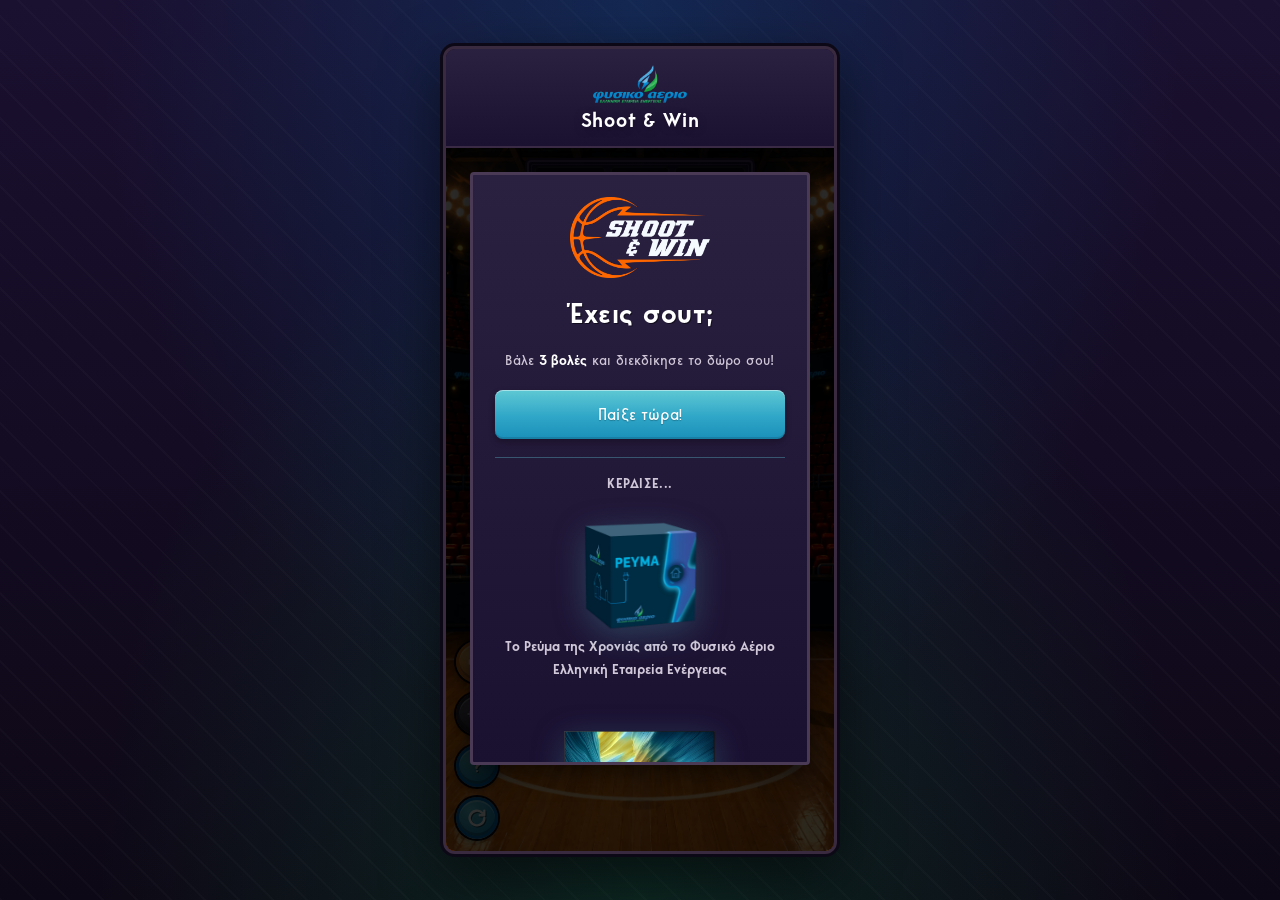
==== index.html @ 0681ed85 "Update footer legal links and contest terms modal" ====
<!DOCTYPE html>
<html lang="el">
  <head>
    <meta charset="UTF-8" />
    <meta name="viewport" content="width=device-width, initial-scale=1.0" />
    <title>Shoot &amp; Win</title>
    <meta name="description" content="Shoot &amp; Win — παίξε μπάσκετ και διεκδίκησε δώρα από το Φυσικό Αέριο." />
    <meta property="og:type" content="website" />
    <meta property="og:title" content="Shoot &amp; Win" />
    <meta property="og:description" content="Παίξε μπάσκετ και διεκδίκησε δώρα από το Φυσικό Αέριο." />
    <meta property="og:image" content="https://example.com/assets/brand/og-image.jpg" />
    <meta property="og:image:width" content="1200" />
    <meta property="og:image:height" content="630" />
    <meta property="og:image:alt" content="Shoot &amp; Win — Φυσικό Αέριο" />
    <meta property="og:url" content="https://example.com/" />
    <meta name="twitter:card" content="summary_large_image" />
    <meta name="twitter:title" content="Shoot &amp; Win" />
    <meta name="twitter:description" content="Παίξε μπάσκετ και διεκδίκησε δώρα από το Φυσικό Αέριο." />
    <meta name="twitter:image" content="https://example.com/assets/brand/og-image.jpg" />
    <link rel="icon" type="image/png" sizes="32x32" href="./assets/brand/favicon-32.png" />
    <link rel="icon" type="image/png" sizes="64x64" href="./assets/brand/favicon.png" />
    <link rel="apple-touch-icon" sizes="180x180" href="./assets/brand/apple-touch-icon.png" />
    <link rel="preconnect" href="https://fonts.googleapis.com" />
    <link rel="preconnect" href="https://fonts.gstatic.com" crossorigin />
    <link
      href="https://fonts.googleapis.com/css2?family=Press+Start+2P&family=Chakra+Petch:wght@400;500;600;700&display=swap"
      rel="stylesheet"
    />
    <link rel="preload" href="./assets/game/background/bg.webp" as="image" fetchpriority="high" />
    <link rel="preload" href="./assets/game/ball/new_ball.webp" as="image" fetchpriority="high" />
    <link rel="preload" href="./assets/game/hoop/front-hoop.png" as="image" fetchpriority="high" />
    <link rel="preload" href="./assets/game/net/net-state-01-idle.webp" as="image" fetchpriority="high" />
    <link rel="stylesheet" href="./css/style.css" />
  </head>
  <body>
    <div class="app-shell">
      <main class="game-layout">
        <section class="phone-stage">
          <header class="topbar">
            <div class="brand-lockup">
              <img class="brand-logo" src="./assets/brand/logo.webp" alt="ΦΥΣΙΚΟ ΑΕΡΙΟ" />
              <h1>Shoot &amp; Win</h1>
            </div>
          </header>
          <section class="canvas-panel">
            <button class="restart-fab" type="button" id="restartButton" aria-label="Επανεκκίνηση">
              <svg viewBox="0 0 24 24" width="22" height="22" aria-hidden="true">
                <path fill="none" stroke="currentColor" stroke-width="2.6" stroke-linecap="round" stroke-linejoin="round"
                  d="M20 12a8 8 0 1 1-2.34-5.66M20 4v5h-5" />
              </svg>
            </button>
            <button class="help-fab" type="button" id="helpButton" aria-label="Βοήθεια">
              <svg viewBox="0 0 24 24" width="22" height="22" aria-hidden="true">
                <path fill="none" stroke="currentColor" stroke-width="2.6" stroke-linecap="round" stroke-linejoin="round"
                  d="M9.5 9a2.5 2.5 0 1 1 3.5 2.3c-1 .5-1.5 1.2-1.5 2.2V14" />
                <circle cx="12" cy="17.5" r="1.2" fill="currentColor" stroke="none" />
              </svg>
            </button>
            <button class="assist-fab" type="button" id="assistToggleButton" aria-label="Βοήθεια στόχευσης" aria-pressed="false">
              <svg viewBox="0 0 24 24" width="22" height="22" aria-hidden="true">
                <circle cx="12" cy="12" r="7.5" fill="none" stroke="currentColor" stroke-width="2.2" />
                <circle cx="12" cy="12" r="2.2" fill="currentColor" />
                <path fill="none" stroke="currentColor" stroke-width="2.2" stroke-linecap="round"
                  d="M12 2.5 V5 M12 19 V21.5 M2.5 12 H5 M19 12 H21.5" />
              </svg>
            </button>
            <button class="mute-fab" type="button" id="muteButton" aria-label="Σίγαση ήχου" aria-pressed="false">
              <svg viewBox="0 0 24 24" width="22" height="22" aria-hidden="true">
                <path
                  fill="none"
                  stroke="currentColor"
                  stroke-width="2.2"
                  stroke-linecap="round"
                  stroke-linejoin="round"
                  d="M4 10h4l5-4v12l-5-4H4z"
                />
                <path
                  class="sound-wave"
                  fill="none"
                  stroke="currentColor"
                  stroke-width="2.2"
                  stroke-linecap="round"
                  d="M16 9.5c1.5 1.4 1.5 3.6 0 5"
                />
                <path
                  class="sound-wave sound-wave-outer"
                  fill="none"
                  stroke="currentColor"
                  stroke-width="2.2"
                  stroke-linecap="round"
                  d="M18.7 7c2.7 2.8 2.7 7.2 0 10"
                />
                <path
                  class="mute-slash"
                  fill="none"
                  stroke="currentColor"
                  stroke-width="2.6"
                  stroke-linecap="round"
                  d="M5.5 5.5 18.5 18.5"
                />
              </svg>
            </button>
            <div id="assistTooltip" class="assist-tooltip hidden" role="status" aria-live="polite">
              <div class="tooltip-arrow"></div>
              <button
                class="assist-tooltip-close"
                type="button"
                id="assistTooltipCloseButton"
                aria-label="Κλείσιμο ειδοποίησης βοήθειας"
              >
                ×
              </button>
              <span class="assist-tooltip-copy">Ενεργοποίησε τη βοήθεια αν δυσκολεύεσαι!</span>
            </div>
            <div class="scoreboard" aria-label="πίνακας σκορ">
              <article class="scoreboard-side scoreboard-home">
                <span class="scoreboard-label">ΚΑΛΑΘΙΑ</span>
                <strong class="scoreboard-value" id="madeValue">0/3</strong>
              </article>
              <article class="scoreboard-center">
                <strong class="scoreboard-timer" id="timerValue">5:00</strong>
                <span class="scoreboard-label">PERIOD</span>
                <strong class="scoreboard-period" id="playCountValue">0</strong>
              </article>
              <article class="scoreboard-side scoreboard-away">
                <span class="scoreboard-label">ΒΟΛΕΣ</span>
                <strong class="scoreboard-value" id="triesLeft">0/5</strong>
              </article>
            </div>
            <div class="assist-banner hidden" id="assistBanner" aria-live="polite">
              Βοήθεια στόχευσης
            </div>
            <div class="status-toast" id="statusToast" aria-live="polite"></div>
            <canvas
              id="gameCanvas"
              width="420"
              height="760"
              aria-label="Περιοχή παιχνιδιού μπάσκετ"
            ></canvas>

            <div class="overlay visible" id="startOverlay">
              <div class="overlay-card intro-card">
                <img
                  class="intro-hero-logo"
                  src="./assets/ui/modals/logo-shoot-win.webp"
                  alt="SHOOT & WIN"
                  decoding="async"
                />
                <h2 class="intro-title">Έχεις σουτ;</h2>
                <p class="intro-sub">
                  Βάλε <strong>3 βολές</strong> και διεκδίκησε το δώρο σου!
                </p>
                <button class="primary-button" type="button" id="startButton">
                  Παίξε τώρα!
                </button>
                <div class="prize-section">
                  <p class="prize-heading">ΚΕΡΔΙΣΕ...</p>
                  <ul class="prize-list">
                    <li class="prize-item">
                      <p class="prize-name">Tο Ρεύμα της Χρονιάς από το Φυσικό Αέριο Ελληνική Εταιρεία Ενέργειας</p>
                      <img class="prize-image" src="./assets/ui/modals/prize-revma.webp" alt="Ρεύμα της Χρονιάς" decoding="async" />
                    </li>
                    <li class="prize-item">
                      <p class="prize-name">1 Samsung OLED TV</p>
                      <img class="prize-image" src="./assets/ui/modals/prize-samsung-tv.webp" alt="Samsung OLED TV" decoding="async" />
                    </li>
                    <li class="prize-item">
                      <p class="prize-name">1 Samsung Projector</p>
                      <img class="prize-image" src="./assets/ui/modals/prize-samsung-projector.webp" alt="Samsung Projector" decoding="async" />
                    </li>
                  </ul>
                </div>
                <div class="aux-footer">
                  <img class="aux-footer-logo" src="./assets/brand/logo.webp" alt="ΦΥΣΙΚΟ ΑΕΡΙΟ" />
                  <nav class="aux-footer-nav" aria-label="Νομικές πληροφορίες">
                    <a class="aux-link" href="https://identity.fysikoaerioellados.gr/privacy" target="_blank" rel="noopener noreferrer">Δήλωση απορρήτου</a>
                    <a class="aux-link" href="https://identity.fysikoaerioellados.gr/personal-data" target="_blank" rel="noopener noreferrer">Προσωπικά Δεδομένα</a>
                    <button class="aux-link" type="button" data-aux-page="contest">Όροι Διαγωνισμού</button>
                  </nav>
                  <p class="aux-footer-note">
                    Η ενέργεια πραγματοποιείται από το <strong>Φυσικό Αέριο Ελληνική Εταιρεία Ενέργειας</strong>.
                    Ισχύουν όροι και προϋποθέσεις.
                  </p>
                </div>
              </div>
            </div>

            <div class="overlay" id="helpOverlay" aria-live="polite">
              <div class="overlay-card">
                <p class="eyebrow">Οδηγίες</p>
                <h2>Στόχευσε σωστά</h2>
                <img
                  class="modal-graphic"
                  src="./assets/ui/modals/help_img.webp"
                  alt="Σύρε την μπάλα προς το καλάθι και πέτυχε τρία εύστοχα σουτ."
                  decoding="async"
                />
                <p>
                  Βρες ρυθμό, πέτυχε <strong class="copy-accent">3 εύστοχα σουτ</strong><br />
                  και άνοιξε τον δρόμο<br />
                  για την κλήρωση με <strong>ξεχωριστά δώρα.</strong>
                </p>
                <button class="primary-button" type="button" id="helpCloseButton">Παίξε τώρα!</button>
              </div>
            </div>

            <div class="overlay" id="assistInfoOverlay" aria-live="polite">
              <div class="overlay-card compact">
                <p class="eyebrow">Βοήθεια στόχευσης</p>
                <h2>Τι κάνει;</h2>
                <img
                  class="modal-graphic"
                  src="./assets/ui/modals/assist_img.webp"
                  alt="Η βοήθεια στόχευσης κατευθύνει την μπάλα ελαφρώς προς το καλάθι."
                  decoding="async"
                />
                <p>
                  Όταν είναι <strong class="copy-accent">ενεργή</strong>,<br />
                  η μπάλα κατευθύνεται ελαφρώς προς το καλάθι<br />
                  για πιο ομαλά σουτ.
                </p>
                <p>
                  Πάτα ξανά το κουμπί<br />
                  για να την <strong>ενεργοποιήσεις ή να την απενεργοποιήσεις</strong>.
                </p>
                <button class="primary-button" type="button" id="assistInfoCloseButton">Εντάξει</button>
              </div>
            </div>

            <div class="overlay" id="restartConfirmOverlay" aria-live="polite">
              <div class="overlay-card compact">
                <p class="eyebrow">Επανεκκίνηση</p>
                <h2>Σίγουρα;</h2>
                <p>
                  Θα χάσεις <strong class="copy-accent">την πρόοδό σου</strong><br />
                  και θα ξεκινήσεις νέα παρτίδα από την αρχή.
                </p>
                <div class="button-row">
                  <button class="primary-button" type="button" id="restartCancelButton">Συνέχεια</button>
                  <button class="primary-button" type="button" id="restartConfirmButton">Νέα παρτίδα</button>
                </div>
              </div>
            </div>

            <div class="overlay" id="messageOverlay" aria-live="polite">
              <div class="overlay-card compact">
                <p class="eyebrow" id="messageEyebrow">Δοκίμασε ξανά</p>
                <h2 id="messageTitle">Ωραία τροχιά. Άλλη μία.</h2>
                <p id="messageBody">
                  Προσάρμοσε τη γωνία του σουίπ και στόχευσε λίγο πάνω από τη στεφάνη.
                </p>
                <button class="primary-button" type="button" id="messageButton">
                  Πάμε
                </button>
                <button class="secondary-button hidden" type="button" id="replayButton">
                  Παίξε ξανά
                </button>
              </div>
            </div>

            <form
              class="lead-card hidden"
              id="leadForm"
              data-submit-payload-type="json"
              data-pending-message="Γίνεται καταχώρηση της συμμετοχής σου..."
            >
              <div class="lead-copy">
                <h2>Είσαι μέσα!</h2>
                <p>Συμπλήρωσε τα στοιχεία σου και μπες στην κλήρωση</p>
              </div>

              <div class="form-fields">
                <div class="form-field">
                  <label for="fieldName">Όνομα & επώνυμο <span class="req">*</span></label>
                  <input type="text" name="name" id="fieldName" required />
                </div>

                <div class="form-field">
                  <label for="fieldEmail">E-mail <span class="req">*</span></label>
                  <input type="email" name="email" id="fieldEmail" required />
                </div>

                <div class="form-field">
                  <label for="fieldPhone">Τηλέφωνο <span class="req">*</span></label>
                  <input type="tel" name="phone" id="fieldPhone" required />
                </div>

                <div class="form-consent">
                  <input type="checkbox" name="consent" id="fieldConsent" required />
                  <label for="fieldConsent">
                    Συμφωνώ με τους
                    <button class="aux-link inline-link" type="button" data-aux-page="contest">Όρους Συμμετοχής</button>
                    και έχω διαβάσει την
                    <a class="aux-link inline-link" href="https://identity.fysikoaerioellados.gr/privacy" target="_blank" rel="noopener noreferrer">Πολιτική Απορρήτου</a>.
                    Συναινώ να επικοινωνήσουν μαζί μου οι διοργανωτές αποκλειστικά για τον παρόντα διαγωνισμό.
                  </label>
                </div>

                <button class="primary-button" type="submit">Κλείδωσε την συμμετοχή μου</button>
              </div>
              <p
                class="form-note"
                id="formFeedback"
                aria-live="polite"
                data-default-message="Η συμμετοχή σου καταχωρείται μόνο μετά την υποβολή της φόρμας."
                data-status="idle"
              >
                Η συμμετοχή σου καταχωρείται μόνο μετά την υποβολή της φόρμας.
              </p>
              <p class="form-legal">
                Τα πεδία με * είναι υποχρεωτικά. Η κλήρωση θα πραγματοποιηθεί έως 25/05/2026.
                Δεν απαιτείται αγορά προϊόντος ή υπηρεσίας από το ΦΥΣΙΚΟ ΑΕΡΙΟ ΕΛΛΗΝΙΚΗ ΕΤΑΙΡΕΙΑ ΕΝΕΡΓΕΙΑΣ.
                Ισχύουν όροι και προϋποθέσεις.
              </p>
              <div class="aux-footer">
                <img class="aux-footer-logo" src="./assets/brand/logo.webp" alt="ΦΥΣΙΚΟ ΑΕΡΙΟ" />
                <nav class="aux-footer-nav" aria-label="Νομικές πληροφορίες">
                  <a class="aux-link" href="https://identity.fysikoaerioellados.gr/privacy" target="_blank" rel="noopener noreferrer">Δήλωση απορρήτου</a>
                  <a class="aux-link" href="https://identity.fysikoaerioellados.gr/personal-data" target="_blank" rel="noopener noreferrer">Προσωπικά Δεδομένα</a>
                  <button class="aux-link" type="button" data-aux-page="contest">Όροι Διαγωνισμού</button>
                </nav>
                <p class="aux-footer-note">
                  Η ενέργεια πραγματοποιείται από το ΦΥΣΙΚΟ&nbsp;ΑΕΡΙΟ ΕΛΛΗΝΙΚΗ ΕΤΑΙΡΕΙΑ ΕΝΕΡΓΕΙΑΣ.
                  Ισχύουν όροι και προϋποθέσεις.
                </p>
              </div>
            </form>

            <div class="overlay" id="auxOverlay" aria-live="polite">
              <div class="overlay-card aux-overlay-card">
                <p class="eyebrow">Πληροφορίες</p>
                <h2 id="auxOverlayTitle">Όροι χρήσης</h2>
                <div class="aux-content" id="auxOverlayContent"></div>
                <button class="primary-button" type="button" id="auxCloseButton">Επιστροφή</button>
              </div>
            </div>
          </section>

          <div class="tips-card">
            <p class="eyebrow">Πώς παίζεται</p>
            <ul>
              <li>Πάτα και σύρε τη μπάλα για να ρυθμίσεις δύναμη και κατεύθυνση.</li>
              <li>Η γραμμή προεπισκόπησης σε βοηθά να καταλάβεις πού θα κινηθεί το σουτ.</li>
              <li>Έχεις 5 συνολικές προσπάθειες, οπότε κάθε σουτ μετράει.</li>
              <li>Με 3 εύστοχα καλάθια ξεκλειδώνεις τη φόρμα συμμετοχής για το δώρο.</li>
            </ul>
          </div>
        </section>
      </main>
    </div>

    <div id="debugPanel" hidden>
      <div class="debug-head">
        <strong>Debug</strong>
        <div class="debug-actions">
          <button type="button" id="debugClear">Clear</button>
          <button type="button" id="debugCopy">Copy Log</button>
          <button type="button" id="debugDownload">Download</button>
          <button type="button" id="debugToggle">Hide</button>
        </div>
      </div>
      <div class="debug-modals">
        <button type="button" data-dbg-modal="start">Start</button>
        <button type="button" data-dbg-modal="help">Help</button>
        <button type="button" data-dbg-modal="restart">Restart</button>
        <button type="button" data-dbg-modal="win">Win</button>
        <button type="button" data-dbg-modal="loss">Loss</button>
        <button type="button" data-dbg-modal="form">Form</button>
        <button type="button" data-dbg-modal="terms">Terms</button>
        <button type="button" data-dbg-modal="contest">Contest</button>
        <button type="button" data-dbg-modal="privacy">Privacy</button>
        <button type="button" id="dbgHideAll" style="background:#3a1a1a;border-color:#6a2a2a;color:#ff9d9d;">Hide all</button>
      </div>
      <pre id="debugState"></pre>
      <div id="debugLog"></div>
      <label class="debug-label" for="debugFileLog">Session log</label>
      <textarea id="debugFileLog" readonly spellcheck="false"></textarea>
    </div>
    <script>
      window.HoopRushLeadFormConfig = window.HoopRushLeadFormConfig || {
        // Maintainer setup:
        // 1. Point `endpoint` to Formspree or your own serverless/API endpoint.
        // 2. Keep `payloadType` as "json" unless the endpoint expects multipart/form-data.
        // 3. Do not place SMTP credentials in frontend code.
        endpoint: "",
        method: "POST",
        payloadType: "json",
        extraFields: {
          game: "Shoot & Win",
          brand: "ΦΥΣΙΚΟ ΑΕΡΙΟ ΕΛΛΗΝΙΚΗ ΕΤΑΙΡΕΙΑ ΕΝΕΡΓΕΙΑΣ",
        },
      };
    </script>
    <script defer src="./js/modules/utils.js"></script>
    <script defer src="./js/modules/assets.js"></script>
    <script defer src="./js/modules/audio.js"></script>
    <script defer src="./js/modules/particles.js"></script>
    <script defer src="./js/modules/bird.js"></script>
    <script defer src="./js/modules/crowd.js"></script>
    <script defer src="./js/modules/lead-form.js"></script>
    <script defer src="./js/modules/contest-terms.js"></script>
    <script defer src="./js/modules/ui.js"></script>
    <script defer src="./js/modules/session.js"></script>
    <script defer src="./js/modules/debug.js"></script>
    <script defer src="./js/modules/debug-rim.js"></script>
    <script defer src="./js/modules/round-flow.js"></script>
    <script defer src="./js/modules/score-flow.js"></script>
    <script defer src="./js/modules/controls.js"></script>
    <script defer src="./js/modules/net.js"></script>
    <script defer src="./js/modules/render.js"></script>
    <script defer src="./js/game.js"></script>
  </body>
</html>
---- css/style.css ----
@font-face {
  font-family: 'Bergen Sans';
  src: url('../fonts/BergenSans-Regular.otf') format('opentype');
  font-weight: 400;
  font-style: normal;
  font-display: swap;
}

@font-face {
  font-family: 'Bergen Sans';
  src: url('../fonts/BergenSans-SemiBold.otf') format('opentype');
  font-weight: 600;
  font-style: normal;
  font-display: swap;
}

:root {
  --bg-dark: #1a1020;
  --bg-deep: #0d0815;
  --brand-blue: #0072bb;
  --brand-green: #0ca250;
  --wood-light: #A0784C;
  --wood-mid: #8B6538;
  --wood-dark: #6B4C28;
  --text-main: #f8fafc;
  --text-pixel: #ffffff;
  --type-xs: 12px;
  --type-sm: 14px;
  --type-md: 16px;
  --type-lg: 18px;
  --type-xl: 28px;
}

* {
  box-sizing: border-box;
  -webkit-user-select: none;
  -moz-user-select: none;
  -ms-user-select: none;
  user-select: none;
  -webkit-user-drag: none;
}

input, textarea {
  -webkit-user-select: text;
  -moz-user-select: text;
  -ms-user-select: text;
  user-select: text;
}

html, body {
  min-height: 100%;
  overflow: hidden;
}

body {
  margin: 0;
  font-family: 'Bergen Sans', 'Chakra Petch', sans-serif;
  color: var(--text-main);
  background: var(--bg-deep);
  display: flex;
  align-items: center;
  justify-content: center;
}

.app-shell {
  width: 100%;
  min-height: 100vh;
  min-height: 100dvh;
  display: flex;
  flex-direction: column;
  background:
    radial-gradient(ellipse at top, rgba(0, 114, 187, 0.25), transparent 60%),
    radial-gradient(ellipse at bottom, rgba(12, 162, 80, 0.2), transparent 60%),
    repeating-linear-gradient(
      45deg,
      rgba(255, 255, 255, 0.02) 0 2px,
      transparent 2px 24px
    ),
    linear-gradient(180deg, #1a1030 0%, var(--bg-deep) 100%);
}

.game-layout {
  flex: 1;
  display: flex;
  justify-content: center;
  align-items: center;
  padding: clamp(12px, 2.8vw, 20px);
}

.phone-stage {
  --stage-chrome: 96px;
  width: min(100%, 430px, calc((min(90vh, 90dvh) - var(--stage-chrome)) * 420 / 760));
  max-height: min(90vh, 90dvh);
  position: relative;
  background: #1a1020;
  border: 3px solid #3a2a40;
  border-radius: 12px;
  box-shadow: 0 0 0 3px #0d0815, 0 20px 60px rgba(0,0,0,0.6);
  display: flex;
  flex-direction: column;
  overflow: hidden;
}

@media (max-width: 480px) {
  .phone-stage {
    width: 100%;
    max-height: 100dvh;
    border: none;
    border-radius: 12px;
    box-shadow: none;
  }
  .game-layout {
    padding: 0;
  }
  .app-shell {
    background: var(--bg-deep);
  }
}

/* Header — dark bar like screenshot */
.topbar {
  background: linear-gradient(180deg, #2a2040, #1a1030);
  border-bottom: 2px solid #3a2a45;
  padding: clamp(10px, 2.2vw, 12px) clamp(14px, 3vw, 18px) clamp(12px, 2.6vw, 14px);
  display: grid;
  grid-template-columns: 1fr auto 1fr;
  align-items: center;
  min-height: clamp(72px, 11vw, 84px);
  flex-shrink: 0;
}

.brand-lockup {
  grid-column: 2;
  justify-self: center;
  display: flex;
  flex-direction: column;
  align-items: center;
  gap: clamp(6px, 1.6vw, 8px);
  margin: 4px 0 2px;
  max-width: min(100%, 220px);
}

.brand-logo {
  display: block;
  height: clamp(28px, 6vw, 38px);
  width: auto;
  max-width: min(100%, 190px);
  transform: none;
}

.brand-lockup h1 {
  font-family: 'Bergen Sans', 'Press Start 2P', cursive;
  font-weight: 600;
  font-size: clamp(17px, 3.9vw, 20px);
  margin: 0;
  color: var(--text-pixel);
  text-transform: none;
  letter-spacing: clamp(0.4px, 0.18vw, 0.8px);
  line-height: 0.95;
  text-shadow: 0 2px 10px rgba(0, 0, 0, 0.28);
  transform: none;
  text-align: center;
}

/* Round arcade buttons — in-canvas bottom-left */
.restart-fab,
.help-fab,
.assist-fab,
.mute-fab {
  position: absolute;
  z-index: 4;
  width: 42px;
  height: 42px;
  display: grid;
  place-items: center;
  background: radial-gradient(circle at 30% 28%, #5ec8d4, #1a8fba 75%);
  border: 3px solid #0072bb;
  color: #fff;
  cursor: pointer;
  border-radius: 50%;
  padding: 0;
  box-shadow:
    inset 0 2px 0 rgba(255,255,255,0.35),
    inset 0 -3px 0 rgba(0,0,0,0.25),
    0 3px 6px rgba(0,0,0,0.45),
    0 0 0 2px #0d0815;
  text-shadow: 1px 1px 0 rgba(0,0,0,0.6);
}

.restart-fab { left: 10px; bottom: 12px; }
.help-fab { left: 10px; bottom: 64px; }
.assist-fab { left: 10px; bottom: 116px; }
.mute-fab { left: 10px; bottom: 168px; }

.mute-fab.overlay-floating { z-index: 9; }

.assist-fab[aria-pressed="true"] {
  background: radial-gradient(circle at 30% 28%, #7be2a0, #0ca250 75%);
  border-color: #0ca250;
}

.assist-fab[aria-pressed="false"] {
  background: radial-gradient(circle at 30% 28%, #6a6070, #34303a 75%);
  border-color: #2a2630;
  color: #b9b4c2;
}

.mute-fab[aria-pressed="false"] {
  background: radial-gradient(circle at 30% 28%, #f4bf63, #d67724 75%);
  border-color: #d67724;
}

.mute-fab[aria-pressed="true"] {
  background: radial-gradient(circle at 30% 28%, #6a6070, #34303a 75%);
  border-color: #2a2630;
  color: #f6a1a1;
}

.restart-fab svg,
.help-fab svg,
.assist-fab svg,
.mute-fab svg {
  filter: drop-shadow(1px 1px 0 rgba(0,0,0,0.55));
}

.restart-fab:active,
.help-fab:active,
.assist-fab:active,
.mute-fab:active {
  transform: translateY(2px);
  box-shadow:
    inset 0 2px 4px rgba(0,0,0,0.4),
    0 1px 2px rgba(0,0,0,0.5),
    0 0 0 2px #0d0815;
}

.mute-fab .mute-slash {
  opacity: 0;
  transition: opacity 0.18s ease;
}

.mute-fab[aria-pressed="true"] .mute-slash {
  opacity: 1;
}

.mute-fab[aria-pressed="true"] .sound-wave {
  opacity: 0;
}

/* Score HUD — pixel scoreboard */
.scoreboard {
  position: absolute;
  top: 10px;
  left: 50%;
  right: auto;
  transform: translateX(-50%);
  width: min(230px, calc(100% - 20px));
  display: grid;
  grid-template-columns: minmax(48px, 1fr) minmax(50px, 0.85fr) minmax(48px, 1fr);
  gap: 4px;
  pointer-events: none;
  z-index: 3;
  padding: 6px 7px 5px;
  border-radius: 6px;
  background:
    linear-gradient(180deg, rgba(26, 20, 44, 0.96), rgba(10, 8, 18, 0.98)),
    linear-gradient(180deg, rgba(255,255,255,0.05), transparent 40%);
  border: 2px solid #211730;
  box-shadow:
    inset 0 0 0 2px rgba(88, 76, 115, 0.75),
    0 8px 20px rgba(0, 0, 0, 0.38);
}

.scoreboard::after {
  content: "";
  position: absolute;
  inset: 4px;
  border: 1px solid rgba(105, 94, 136, 0.3);
  border-radius: 2px;
  pointer-events: none;
}

.scoreboard article {
  min-width: 0;
  position: relative;
  z-index: 1;
}

.scoreboard-side,
.scoreboard-center {
  background: linear-gradient(180deg, rgba(8, 10, 20, 0.82), rgba(19, 14, 29, 0.94));
  border: 1px solid #1a1624;
  box-shadow: inset 0 0 0 1px rgba(104, 92, 132, 0.24);
  border-radius: 4px;
  padding: 5px 5px 4px;
  display: flex;
  flex-direction: column;
  align-items: center;
  justify-content: center;
  gap: 3px;
  min-height: 44px;
}

.scoreboard-label {
  font-family: 'Press Start 2P', 'Bergen Sans', cursive;
  font-size: 6px;
  letter-spacing: 0.2px;
  line-height: 1;
  min-width: 0;
  white-space: nowrap;
  text-transform: uppercase;
}

.scoreboard-label {
  color: #f2eddc;
  text-shadow: 2px 2px 0 rgba(0, 0, 0, 0.85);
}

.scoreboard-value,
.scoreboard-timer,
.scoreboard-period {
  font-family: 'Chakra Petch', 'Bergen Sans', sans-serif;
  font-weight: 700;
  line-height: 1;
  letter-spacing: 0.5px;
}

.scoreboard-value {
  font-size: 24px;
  text-shadow: 0 0 8px rgba(0, 0, 0, 0.2), 2px 2px 0 rgba(0, 0, 0, 0.75);
}

.scoreboard-home .scoreboard-value {
  color: #ff5b4f;
}

.scoreboard-away .scoreboard-value {
  color: #47a2ff;
}

.scoreboard-timer {
  font-size: 21px;
  color: #fcb441;
  text-shadow: 0 0 10px rgba(252, 180, 65, 0.18), 2px 2px 0 rgba(0, 0, 0, 0.85);
}

.scoreboard-period {
  font-size: 16px;
  color: #ff5b4f;
  text-shadow: 2px 2px 0 rgba(0, 0, 0, 0.85);
}

/* Tooltip — right of assist-fab */
.assist-tooltip {
  position: absolute;
  top: auto;
  bottom: 116px;
  left: 62px;
  transform: none;
  z-index: 4;
  display: flex;
  align-items: flex-start;
  gap: 8px;
  background: rgba(13, 8, 21, 0.95);
  border: 1px solid #4a3a55;
  color: #fff;
  padding: 8px 12px 9px;
  border-radius: 6px;
  font-size: 11px;
  line-height: 1.4;
  width: 160px;
  text-align: left;
  box-shadow: 0 4px 12px rgba(0,0,0,0.5);
  pointer-events: auto;
  opacity: 1;
  visibility: visible;
  transition: opacity 0.3s ease, transform 0.3s ease;
}

.assist-tooltip.hidden {
  opacity: 0;
  visibility: hidden;
  pointer-events: none;
  transform: translateX(-6px);
}

.assist-tooltip-copy {
  display: block;
  padding-right: 2px;
}

.assist-tooltip-close {
  flex: 0 0 auto;
  width: 18px;
  height: 18px;
  display: grid;
  place-items: center;
  margin: -2px -4px 0 0;
  padding: 0;
  border: 0;
  border-radius: 999px;
  background: rgba(255, 255, 255, 0.1);
  color: #fff;
  font: inherit;
  font-size: 13px;
  line-height: 1;
  cursor: pointer;
}

.assist-tooltip-close:hover,
.assist-tooltip-close:focus-visible {
  background: rgba(255, 255, 255, 0.2);
  outline: none;
}

.tooltip-arrow {
  position: absolute;
  top: 50%;
  bottom: auto;
  left: -6px;
  transform: translateY(-50%);
  width: 0;
  height: 0;
  border-top: 6px solid transparent;
  border-bottom: 6px solid transparent;
  border-right: 6px solid #4a3a55;
  border-left: 0;
}

@media (max-width: 420px) {
  .assist-tooltip {
    top: auto;
    bottom: 100px;
    left: 54px;
    width: 140px;
    font-size: 10px;
  }

  .assist-tooltip-close {
    margin-right: -2px;
  }
}

.assist-banner,
.status-toast {
  position: absolute;
  left: 12px;
  right: 12px;
  z-index: 3;
  pointer-events: none;
  text-align: center;
}

.assist-banner {
  top: 82px;
  padding: 7px 12px;
  border-radius: 999px;
  background: rgba(12, 162, 80, 0.9);
  border: 1px solid rgba(255, 255, 255, 0.16);
  box-shadow: 0 8px 22px rgba(0, 0, 0, 0.28);
  color: #f8fafc;
  font-family: 'Bergen Sans', 'Press Start 2P', cursive;
  font-size: 10px;
  letter-spacing: 0.35px;
  text-transform: none;
}

.status-toast {
  top: 118px;
  padding: 10px 14px;
  border-radius: 12px;
  background: rgba(8, 12, 20, 0.88);
  border: 1px solid rgba(255, 255, 255, 0.1);
  box-shadow: 0 14px 28px rgba(0, 0, 0, 0.3);
  color: #eef2f7;
  font-family: 'Chakra Petch', 'Bergen Sans', sans-serif;
  font-size: 13px;
  font-weight: 500;
  line-height: 1.35;
  opacity: 0;
  transform: translateY(-8px);
  transition: opacity 140ms ease, transform 140ms ease;
}

.status-toast.visible {
  opacity: 1;
  transform: translateY(0);
}

.status-toast.warning {
  border-color: rgba(255, 207, 71, 0.35);
  color: #ffe39b;
}

.status-toast.assist {
  border-color: rgba(12, 162, 80, 0.45);
  color: #c9ffd8;
}

.status-toast.success {
  border-color: rgba(94, 200, 212, 0.45);
  color: #d2fbff;
}

.canvas-panel {
  flex: 1;
  min-height: 0;
  position: relative;
  overflow: hidden;
  display: flex;
  align-items: center;
  justify-content: center;
  background: #000;
}

canvas {
  display: block;
  touch-action: none;
  aspect-ratio: 420 / 760;
  width: auto;
  height: auto;
  max-width: 100%;
  max-height: 100%;
}

/* Overlays & Cards */
.overlay {
  position: absolute;
  inset: 0;
  background: rgba(0, 0, 0, 0.82);
  display: flex;
  align-items: center;
  justify-content: center;
  padding: clamp(16px, 4vw, 24px) clamp(16px, 4vw, 24px) clamp(28px, 8vw, 86px);
  z-index: 10;
  opacity: 0;
  visibility: hidden;
  transition: opacity 0.3s ease, visibility 0.3s ease;
}

.overlay.visible {
  opacity: 1;
  visibility: visible;
}

.overlay-card, .lead-card {
  background: linear-gradient(180deg, #2a2040, #1a1030);
  border: 3px solid #4a3a55;
  padding: clamp(18px, 4.5vw, 24px);
  width: 100%;
  border-radius: 4px;
  box-shadow: 0 8px 24px rgba(0,0,0,0.5);
  text-align: center;
}

.overlay-card h2, .lead-card h2 {
  font-family: 'Bergen Sans', 'Press Start 2P', cursive;
  font-weight: 600;
  font-size: var(--type-xl);
  color: var(--brand-green);
  margin: 0 0 14px;
  line-height: 1.25;
  letter-spacing: 0.5px;
  text-shadow: 1px 1px 0 rgba(0,0,0,0.5);
}

.overlay-card p, .lead-card p {
  font-size: var(--type-sm);
  line-height: 1.65;
  margin: 0 0 16px;
  color: #d0c8d8;
}

.modal-graphic {
  display: block;
  width: 100%;
  height: auto;
  margin: 0 auto 18px;
  border-radius: 10px;
  box-shadow: 0 8px 18px rgba(0, 0, 0, 0.22);
}

.overlay-card strong,
.lead-card strong,
.help-list strong {
  font-weight: 600;
  color: var(--text-main);
}

.copy-accent {
  color: #5ec8d4 !important;
}

.intro-card {
  display: flex;
  flex-direction: column;
  align-items: center;
  gap: 18px;
  padding: 22px 22px 18px;
  max-height: 100%;
  overflow-y: auto;
  overscroll-behavior: contain;
  scrollbar-width: thin;
  scrollbar-color: rgba(94, 200, 212, 0.45) transparent;
}

.intro-card::-webkit-scrollbar { width: 6px; }
.intro-card::-webkit-scrollbar-thumb {
  background: rgba(94, 200, 212, 0.45);
  border-radius: 3px;
}

.intro-card > * { margin: 0; }

.intro-hero-logo {
  display: block;
  width: min(48%, 150px);
  height: auto;
}

.intro-title {
  font-size: 20px;
  line-height: 1.1;
  color: #fff !important;
  margin: 0 !important;
}

.intro-sub {
  font-size: 13px;
  line-height: 1.4;
  color: #fff;
  margin: 0 !important;
}

.intro-sub strong { color: #fff; font-weight: 700; }

.prize-section {
  width: 100%;
  border-top: 1px solid rgba(94, 200, 212, 0.35);
  padding-top: 14px;
  display: flex;
  flex-direction: column;
  align-items: center;
  gap: 10px;
}

.prize-heading {
  font-family: 'Bergen Sans', 'Chakra Petch', sans-serif;
  font-weight: 700;
  font-size: 16px;
  letter-spacing: 0.6px;
  color: #fff;
  margin: 0;
}

.prize-list {
  list-style: none;
  padding: 0;
  margin: 0;
  width: 100%;
  display: flex;
  flex-direction: column;
  gap: 26px;
  align-items: center;
}

.prize-item {
  display: flex;
  flex-direction: column-reverse;
  align-items: center;
  gap: 4px;
  width: 100%;
}

.prize-name {
  font-size: 13px;
  font-weight: 600;
  color: #fff;
  text-align: center;
  margin: 0;
  line-height: 1.25;
}

.prize-image {
  display: block;
  width: auto;
  max-height: 110px;
  max-width: 72%;
  filter: drop-shadow(0 8px 16px rgba(78, 180, 197, 0.28));
  transition: transform 220ms ease, filter 220ms ease;
  will-change: transform;
}

.prize-item:hover .prize-image,
.prize-item:focus-within .prize-image {
  transform: translateY(-2px) scale(1.04);
  filter: drop-shadow(0 12px 22px rgba(94, 200, 212, 0.45));
}

.help-list {
  list-style: none;
  padding: 0;
  margin: 0 0 20px;
  text-align: left;
}

.help-list li {
  font-size: var(--type-sm);
  line-height: 1.6;
  color: #d0c8d8;
  padding: 8px 0 8px 22px;
  position: relative;
  border-bottom: 1px dashed rgba(255,255,255,0.08);
}

.help-list li:last-child { border-bottom: none; }

.help-list li::before {
  content: "•";
  color: var(--brand-green);
  position: absolute;
  left: 6px;
  top: 8px;
  font-size: 16px;
}

/* Primary action — cyan pill button */
.primary-button {
  width: 100%;
  background: linear-gradient(180deg, #5ec8d4 0%, #2fa6c7 55%, #1a8fba 100%);
  border: none;
  color: #fff;
  font-family: 'Chakra Petch', 'Bergen Sans', sans-serif;
  font-weight: 500;
  font-size: var(--type-md);
  letter-spacing: 0.3px;
  text-transform: none;
  padding: 14px 20px;
  cursor: pointer;
  border-radius: 8px;
  text-shadow: 0 1px 1px rgba(0,0,0,0.25);
  box-shadow:
    inset 0 1px 0 rgba(255,255,255,0.45),
    inset 0 -2px 0 rgba(0,0,0,0.12),
    0 3px 6px rgba(0,0,0,0.25);
  transition: transform 0.05s ease, box-shadow 0.1s ease;
}

.primary-button:hover {
  background: linear-gradient(180deg, #6cd2dd 0%, #35b0d0 55%, #1e97c2 100%);
}

.primary-button:disabled {
  cursor: wait;
  opacity: 0.72;
  box-shadow:
    inset 0 1px 0 rgba(255,255,255,0.3),
    inset 0 -1px 0 rgba(0,0,0,0.1),
    0 2px 4px rgba(0,0,0,0.18);
}

.secondary-button {
  width: 100%;
  background: transparent;
  border: 2px solid rgba(94, 200, 212, 0.4);
  color: #5ec8d4;
  font-family: 'Chakra Petch', 'Bergen Sans', sans-serif;
  font-weight: 500;
  font-size: var(--type-md);
  padding: 12px 20px;
  margin-top: 8px;
  cursor: pointer;
  border-radius: 8px;
  transition: background 0.15s ease, border-color 0.15s ease;
}

.secondary-button:hover {
  background: rgba(94, 200, 212, 0.08);
  border-color: rgba(94, 200, 212, 0.6);
}

.secondary-button:active {
  background: rgba(94, 200, 212, 0.15);
}

.primary-button:active {
  background: linear-gradient(180deg, #2fa6c7 0%, #1a8fba 100%);
  transform: translateY(2px);
  box-shadow:
    inset 0 2px 3px rgba(0,0,0,0.25),
    0 1px 2px rgba(0,0,0,0.3);
}

/* Lead Form */
.lead-card {
  position: absolute;
  inset: 0;
  z-index: 11;
  flex-direction: column;
  overflow-y: auto;
  padding: 40px 14px 10px;
  background: rgba(13, 8, 21, 0.95);
  border: none;
  border-radius: 0;
  display: flex;
  opacity: 1;
  visibility: visible;
  transition: opacity 0.3s ease, visibility 0.3s ease;
}

.lead-card:not(.hidden) {
  display: flex;
}

.lead-copy {
  max-width: 312px;
  margin: 0 auto 6px;
}

.lead-copy h2 {
  margin-bottom: 6px;
  font-size: clamp(22px, 4.8vw, 30px);
  line-height: 1.08;
  color: #f8fafc;
}

.lead-copy p {
  margin-bottom: 4px;
  font-size: 12px;
  line-height: 1.3;
  color: #f8fafc;
}

.form-fields {
  width: 100%;
  max-width: 312px;
  margin: 0 auto;
  text-align: left;
}

/* Form fields — label above input */
.form-field {
  margin-bottom: 8px;
}

.form-field label {
  display: block;
  font-family: 'Bergen Sans', 'Chakra Petch', sans-serif;
  font-size: 13px;
  font-weight: 600;
  color: #d7d3e2;
  letter-spacing: 0;
  text-transform: none;
  margin-bottom: 5px;
}

.form-field input {
  width: 100%;
  background: #1a1030;
  border: 2px solid #3a2a50;
  color: #fff;
  padding: 8px 11px;
  font-family: 'Bergen Sans', 'Chakra Petch', sans-serif;
  font-size: 13px;
  border-radius: 6px;
  outline: none;
  transition: border-color 0.15s ease;
}

.form-field input:focus {
  border-color: #23c8ff;
}

.form-field .req {
  color: #ff6b6b;
  font-weight: 700;
}

.form-consent {
  margin: 8px 0 10px;
  display: grid;
  grid-template-columns: 18px 1fr;
  gap: 9px;
  align-items: start;
}

.form-consent input[type="checkbox"] {
  appearance: none;
  width: 18px;
  height: 18px;
  margin: 1px 0 0;
  border-radius: 4px;
  border: 2px solid #23c8ff;
  background: transparent;
  cursor: pointer;
}

.form-consent input[type="checkbox"]:checked {
  background: linear-gradient(180deg, #5ec8d4 0%, #1a8fba 100%);
}

.form-consent input[type="checkbox"]:checked::after {
  content: "";
  display: block;
  width: 4px;
  height: 9px;
  border: solid #ffffff;
  border-width: 0 2px 2px 0;
  transform: translate(5px, 1px) rotate(45deg);
}

.form-consent label {
  font-size: 12.5px;
  line-height: 1.32;
  color: #f1f5f9;
}

.inline-link {
  display: inline;
  font-size: inherit;
  line-height: inherit;
  color: #f1f5f9;
  text-underline-offset: 2px;
}

.inline-link:hover {
  color: #8ee8ff;
}

.eyebrow {
  font-family: 'Bergen Sans', 'Press Start 2P', cursive;
  font-weight: 600;
  font-size: var(--type-xs);
  color: var(--brand-blue);
  text-transform: none;
  margin: 0 0 12px;
  letter-spacing: 0.6px;
}

.eyebrow:empty {
  display: none;
}

.overlay-card.is-win {
  gap: 14px;
  display: flex;
  flex-direction: column;
  align-items: stretch;
  text-align: center;
}

.overlay-card.is-win h2 {
  color: #0ca250;
  font-weight: 700;
  font-size: 28px;
  line-height: 1.1;
  letter-spacing: 0.5px;
  margin: 0;
}

.overlay-card.is-win p {
  font-weight: 700;
  font-size: 14px;
  line-height: 1.65;
  color: #d0c8d8;
  letter-spacing: 0.6px;
  margin: 0;
}

.overlay-card.is-win .primary-button { margin-top: 4px; }
.overlay-card.is-win .secondary-button { margin-top: 0; }

.overlay-card.is-loss {
  gap: 14px;
  display: flex;
  flex-direction: column;
  align-items: stretch;
  text-align: center;
}

.overlay-card.is-loss .eyebrow {
  font-family: 'Bergen Sans', 'Press Start 2P', cursive;
  font-weight: 400;
  font-size: 20px;
  color: #ffffff;
  letter-spacing: 0.8px;
  margin: 0;
}

.overlay-card.is-loss h2 {
  color: #0ca250;
  font-weight: 700;
  font-size: 28px;
  line-height: 1.25;
  letter-spacing: 0.5px;
  margin: 0;
}

.overlay-card.is-loss p {
  font-weight: 400;
  font-size: 14px;
  line-height: 1.65;
  color: #d0c8d8;
  letter-spacing: 0;
  margin: 0;
}

.overlay-card.is-loss .primary-button { margin-top: 4px; }

.lead-card p.form-note {
  font-size: 11px;
  line-height: 1.38;
  color: #8ee8ff;
  margin-top: 5px;
  margin-bottom: 6px;
  text-align: center;
}

.lead-card p.form-note[data-status="success"] {
  color: #9ff7c2;
}

.lead-card p.form-note[data-status="error"] {
  color: #ffb4b4;
}

.lead-card p.form-note[data-status="pending"] {
  color: #ffe29f;
}

.lead-card p.form-legal {
  margin: 0 auto 10px;
  width: min(100%, 292px);
  background: rgba(0, 0, 0, 0.62);
  border: 1px solid rgba(255, 255, 255, 0.08);
  border-radius: 16px;
  padding: 10px 12px;
  font-family: 'Bergen Sans', 'Chakra Petch', sans-serif;
  font-size: 10.5px;
  font-weight: 400;
  line-height: 1.35;
  letter-spacing: 0;
  color: #f1f5f9;
  text-align: center;
  text-wrap: pretty;
  overflow-wrap: anywhere;
  box-sizing: border-box;
}

.aux-footer {
  margin-top: 8px;
  padding-top: 8px;
  border-top: 1px solid rgba(94, 200, 212, 0.35);
  display: flex;
  flex-direction: column;
  align-items: center;
  gap: 8px;
}

.aux-footer-logo {
  display: block;
  height: 42px;
  width: auto;
  max-width: min(100%, 240px);
  opacity: 0.9;
  filter: saturate(0.94);
}

.aux-footer-nav {
  display: flex;
  justify-content: center;
  flex-wrap: wrap;
  gap: 8px 14px;
  margin-bottom: 0;
}

.aux-link {
  appearance: none;
  background: transparent;
  border: 0;
  padding: 0;
  color: var(--text-main);
  font-family: 'Chakra Petch', 'Bergen Sans', sans-serif;
  font-size: var(--type-xs);
  line-height: 1.4;
  text-decoration: underline;
  text-underline-offset: 3px;
  cursor: pointer;
}

.aux-link:hover {
  color: #5ec8d4;
}

.aux-link.inline-link {
  font-family: inherit;
  font-size: inherit;
  line-height: inherit;
  text-underline-offset: 2px;
}

.aux-footer-note,
.aux-content p,
.aux-content li {
  font-size: var(--type-xs);
  line-height: 1.55;
  color: #d0c8d8;
}

.aux-footer-note {
  margin: 0;
}

.aux-overlay-card {
  width: min(100%, 360px);
  max-height: min(78vh, 620px);
  overflow: hidden;
  display: flex;
  flex-direction: column;
}

#auxOverlay {
  z-index: 20;
}

.aux-content {
  flex: 1 1 auto;
  min-height: 0;
  text-align: left;
  overflow-y: auto;
  -webkit-overflow-scrolling: touch;
  overscroll-behavior: contain;
  scrollbar-width: thin;
  scrollbar-color: rgba(94, 200, 212, 0.45) transparent;
  padding: 4px 4px 0;
  margin: 0 -4px 16px;
}

.aux-content::-webkit-scrollbar { width: 6px; }
.aux-content::-webkit-scrollbar-thumb {
  background: rgba(94, 200, 212, 0.45);
  border-radius: 3px;
}

.aux-content h3 {
  margin: 0 0 8px;
  color: #5ec8d4;
  font-family: 'Chakra Petch', 'Bergen Sans', sans-serif;
  font-size: var(--type-md);
  font-weight: 600;
}

.aux-content p {
  margin: 0 0 14px;
}

.aux-content ul {
  margin: 0 0 16px;
  padding-left: 18px;
}

.aux-content li {
  margin-bottom: 8px;
}

.tips-card {
  display: none;
  text-align: center;
}

.hidden {
  display: none !important;
}

.button-row {
  display: flex;
  gap: 10px;
}

.button-row .primary-button {
  flex: 1;
}

/* Debug panel */
#debugPanel {
  position: fixed;
  top: 8px;
  right: 8px;
  width: min(360px, calc(100vw - 16px));
  max-height: 78vh;
  background: rgba(0, 0, 0, 0.85);
  color: #9dff9d;
  font-family: ui-monospace, Menlo, Monaco, monospace;
  font-size: 11px;
  line-height: 1.35;
  border: 1px solid #333;
  border-radius: 4px;
  padding: 6px 8px;
  z-index: 9999;
  overflow: hidden;
  display: flex;
  flex-direction: column;
}

#debugPanel[hidden] {
  display: none !important;
}

#debugPanel.collapsed #debugState,
#debugPanel.collapsed #debugLog,
#debugPanel.collapsed #debugFileLog,
#debugPanel.collapsed .debug-label {
  display: none;
}

#debugPanel .debug-head {
  display: flex;
  justify-content: space-between;
  align-items: flex-start;
  color: #ffcf47;
  margin-bottom: 4px;
  gap: 4px;
}

.debug-actions {
  display: flex;
  flex-wrap: wrap;
  gap: 4px;
  justify-content: flex-end;
}

#debugPanel button {
  background: #222;
  border: 1px solid #444;
  color: #ccc;
  font: inherit;
  font-size: 10px;
  padding: 2px 6px;
  border-radius: 2px;
  cursor: pointer;
}

.debug-modals {
  display: flex;
  flex-wrap: wrap;
  gap: 3px;
  margin-bottom: 6px;
}

.debug-modals button {
  background: #1a3a2a;
  border: 1px solid #2a6a4a;
  color: #9dff9d;
  font: inherit;
  font-size: 9px;
  padding: 2px 5px;
  border-radius: 2px;
  cursor: pointer;
}

.debug-modals button:hover {
  background: #2a5a3a;
}

#debugState {
  margin: 0 0 4px 0;
  white-space: pre-wrap;
  color: #9de1ff;
}

#debugLog {
  overflow-y: auto;
  flex: 1;
  min-height: 140px;
  max-height: 24vh;
  border-top: 1px dashed #333;
  padding-top: 4px;
}

#debugLog .entry {
  color: #9dff9d;
  white-space: pre-wrap;
}

#debugLog .entry.warn { color: #ffcf47; }
#debugLog .entry.err  { color: #ff7a7a; }
#debugLog .entry.evt  { color: #c59dff; }

.debug-label {
  display: block;
  margin-top: 6px;
  margin-bottom: 4px;
  color: #ffcf47;
}

#debugFileLog {
  width: 100%;
  min-height: 140px;
  resize: vertical;
  background: rgba(10, 10, 10, 0.92);
  border: 1px solid #333;
  color: #c7f3c7;
  font: inherit;
  font-size: 10px;
  line-height: 1.35;
  padding: 6px;
  border-radius: 3px;
  box-sizing: border-box;
}

@media (max-width: 640px) {
  .game-layout {
    padding: clamp(10px, 3vw, 20px);
  }
  .phone-stage {
    width: 100%;
    height: 100%;
    max-height: none;
    border: 2px solid #3a2a40;
    border-radius: 12px;
    box-shadow: 0 10px 40px rgba(0,0,0,0.6);
  }
  .topbar {
    display: grid;
    min-height: 64px;
    padding: 8px 12px;
  }
  canvas {
    width: 100%;
    height: 100%;
    object-fit: contain;
    max-width: 100%;
    max-height: 100%;
    aspect-ratio: 420 / 760;
  }
  .aux-footer-nav {
    gap: 6px 10px;
  }
  .aux-link {
    font-size: 11px;
  }
  .aux-overlay-card {
    max-height: none;
  }
  .restart-fab,
  .help-fab,
  .assist-fab,
  .mute-fab {
    bottom: auto;
  }
  .restart-fab { bottom: 10px; }
  .help-fab { bottom: 62px; }
  .assist-fab { bottom: 114px; }
  .mute-fab { bottom: 166px; }
  .assist-tooltip {
    bottom: 114px;
    left: 62px;
  }
  .scoreboard {
    top: 8px;
    left: 50%;
    right: auto;
    gap: 4px;
    padding: 5px 6px 4px;
  }
  .scoreboard-side,
  .scoreboard-center {
    min-height: 42px;
    padding: 5px 4px 4px;
    gap: 3px;
  }
  .scoreboard-label {
    font-size: 5.5px;
  }
  .scoreboard-value {
    font-size: 22px;
  }
  .scoreboard-timer {
    font-size: 19px;
  }
  .scoreboard-period {
    font-size: 15px;
  }
  .assist-banner {
    top: 76px;
  }
  .status-toast {
    top: 110px;
    font-size: 12px;
  }
  .overlay {
    align-items: center;
    padding: 12px 12px 18px;
    overflow-y: auto;
  }
  .overlay-card,
  .lead-card {
    width: min(100%, 380px);
  }
  .overlay-card h2,
  .lead-card h2 {
    font-size: clamp(22px, 6vw, 26px);
    margin-bottom: 10px;
  }
  .overlay-card p {
    line-height: 1.55;
    margin-bottom: 14px;
  }
  .lead-card {
    padding: 44px 12px 10px;
  }
  .lead-card .lead-copy h2 {
    font-size: clamp(21px, 6vw, 26px);
    margin-bottom: 6px;
  }
  .lead-card .lead-copy p {
    font-size: 12px;
    line-height: 1.3;
    margin-bottom: 4px;
  }
}

@media (max-width: 480px) {
  .phone-stage {
    border-radius: 12px;
  }
  .game-layout {
    padding: 10px;
  }
}

@media (max-width: 420px) {
  .topbar {
    min-height: 70px;
    padding: 8px 10px 10px;
  }
  .brand-lockup {
    max-width: 172px;
    gap: 5px;
  }
  .brand-logo {
    height: 28px;
    max-width: 148px;
  }
  .brand-lockup h1 {
    font-size: 16px;
    letter-spacing: 0.3px;
  }
  .restart-fab,
  .help-fab,
  .assist-fab,
  .mute-fab {
    width: 38px;
    height: 38px;
    left: 8px;
  }
  .restart-fab { bottom: 8px; }
  .help-fab { bottom: 54px; }
  .assist-fab { bottom: 100px; }
  .mute-fab { bottom: 146px; }
  .assist-tooltip {
    bottom: 100px;
    left: 54px;
  }
  .scoreboard {
    top: 8px;
    left: 50%;
    right: auto;
    width: min(220px, calc(100% - 16px));
    gap: 3px;
    padding: 5px 5px 4px;
  }
  .scoreboard-side,
  .scoreboard-center {
    min-height: 38px;
    padding: 4px 3px 3px;
    gap: 2px;
  }
  .scoreboard-label {
    font-size: 5px;
    letter-spacing: 0.1px;
  }
  .scoreboard-value {
    font-size: 19px;
  }
  .scoreboard-timer {
    font-size: 17px;
  }
  .scoreboard-period {
    font-size: 13px;
  }
  .assist-banner {
    top: 66px;
    left: 10px;
    right: 10px;
    padding: 6px 10px;
    font-size: 9px;
  }
  .status-toast {
    top: 98px;
    left: 10px;
    right: 10px;
    padding: 9px 12px;
    font-size: 11px;
  }
  .overlay-card,
  .lead-card {
    padding: 16px 14px;
  }
  .primary-button,
  .secondary-button {
    font-size: 15px;
    padding-left: 16px;
    padding-right: 16px;
  }
  .aux-footer-logo {
    height: 42px;
    max-width: 200px;
  }
}

@media (max-height: 760px) {
  .game-layout {
    padding: 10px;
  }
  .phone-stage {
    --stage-chrome: 80px;
    width: min(100%, calc((100dvh - 20px - var(--stage-chrome)) * 420 / 760));
    max-height: calc(100dvh - 20px);
  }
  .topbar {
    min-height: 68px;
    padding-top: 8px;
    padding-bottom: 8px;
  }
  .brand-lockup {
    gap: 4px;
    margin: 2px 0;
  }
  .brand-logo {
    height: 28px;
  }
  .brand-lockup h1 {
    font-size: 16px;
  }
  .assist-banner {
    top: 74px;
  }
  .status-toast {
    top: 106px;
  }
  .overlay {
    padding-top: 10px;
    padding-bottom: 12px;
  }
  .overlay-card,
  .lead-card {
    padding: 16px;
  }
  .overlay-card h2,
  .lead-card h2 {
    font-size: 22px;
    margin-bottom: 10px;
  }
  .overlay-card p {
    font-size: 13px;
    line-height: 1.5;
    margin-bottom: 12px;
  }
  .lead-card {
    padding-top: 40px;
  }
  .lead-card .lead-copy h2 {
    font-size: clamp(20px, 5.5vw, 24px);
    margin-bottom: 6px;
  }
  .lead-card .lead-copy p {
    font-size: 11.5px;
    line-height: 1.28;
    margin-bottom: 4px;
  }
}
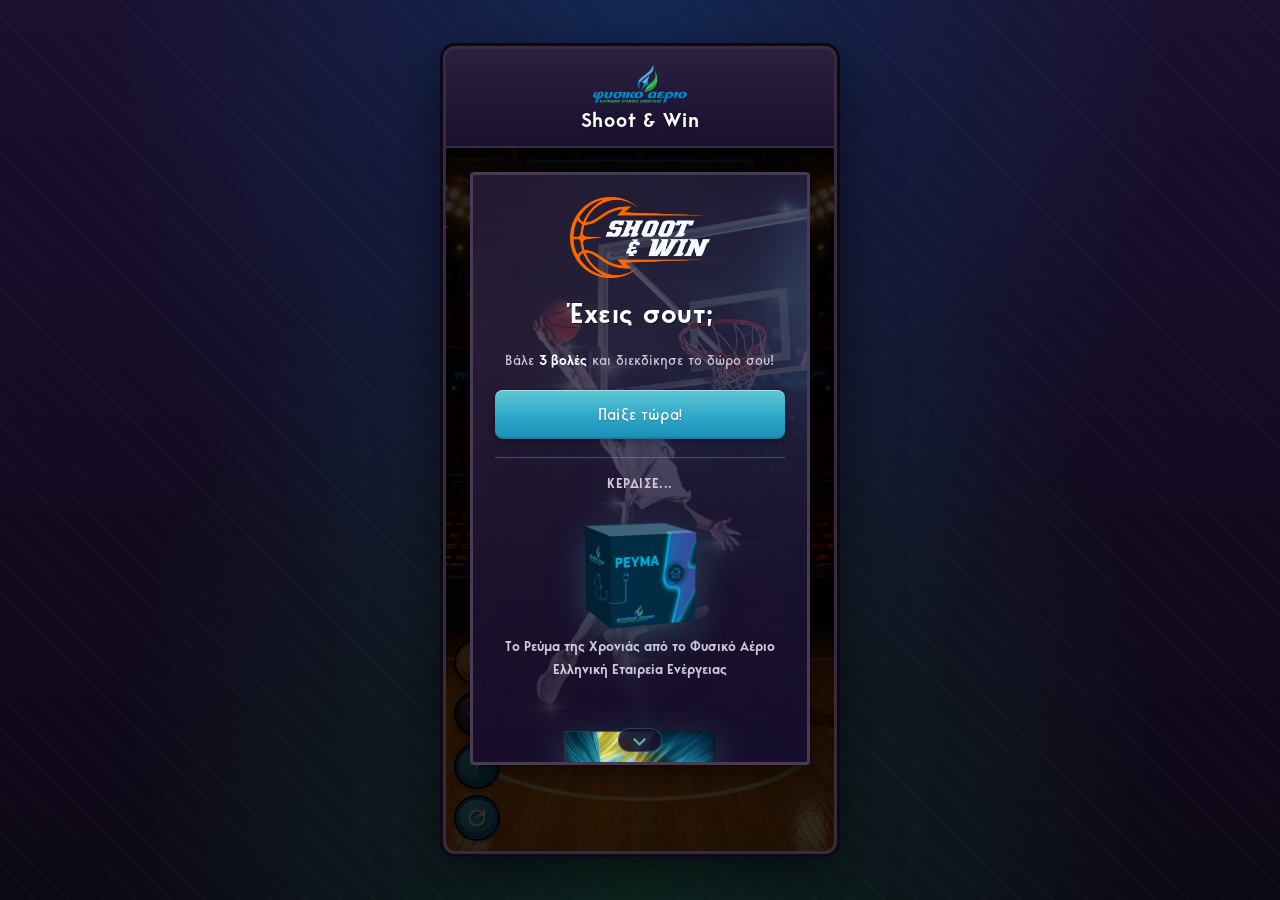
==== commit 2f8cc5f8: "Polish game UI background and shadow" ====
--- a/index.html
+++ b/index.html
@@ -181,6 +181,9 @@
                     Η ενέργεια πραγματοποιείται από το <strong>Φυσικό Αέριο Ελληνική Εταιρεία Ενέργειας</strong>.
                     Ισχύουν όροι και προϋποθέσεις.
                   </p>
+                </div>
+                <div class="intro-scroll-cue" id="introScrollCue" aria-hidden="true">
+                  <span class="intro-scroll-cue-chevron"></span>
                 </div>
               </div>
             </div>
--- a/css/style.css
+++ b/css/style.css
@@ -109,13 +109,10 @@
     border-radius: 12px;
     box-shadow: none;
   }
-  .game-layout {
-    padding: 0;
-  }
-  .app-shell {
-    background: var(--bg-deep);
-  }
-}
+  .game-layout {
+    padding: 0;
+  }
+}
 
 /* Header — dark bar like screenshot */
 .topbar {
@@ -592,6 +589,13 @@
 }
 
 .intro-card {
+  position: relative;
+  isolation: isolate;
+  background:
+    linear-gradient(180deg, rgba(42, 32, 64, 0.74), rgba(26, 16, 48, 0.84)),
+    radial-gradient(circle at 50% 24%, rgba(94, 200, 212, 0.18), transparent 42%),
+    url("../assets/ui/modals/bg-intro.webp") 68% center / cover no-repeat,
+    linear-gradient(180deg, #2a2040, #1a1030);
   display: flex;
   flex-direction: column;
   align-items: center;
@@ -610,7 +614,9 @@
   border-radius: 3px;
 }
 
-.intro-card > * { margin: 0; }
+.intro-card > * {
+  margin: 0;
+}
 
 .intro-hero-logo {
   display: block;
@@ -633,6 +639,43 @@
 }
 
 .intro-sub strong { color: #fff; font-weight: 700; }
+
+.intro-scroll-cue {
+  position: sticky;
+  bottom: -8px;
+  align-self: center;
+  flex: 0 0 auto;
+  display: flex;
+  align-items: center;
+  justify-content: center;
+  width: 44px;
+  height: 24px;
+  margin-top: -12px;
+  border-radius: 999px;
+  background: rgba(22, 14, 40, 0.88);
+  box-shadow:
+    0 8px 18px rgba(0, 0, 0, 0.22),
+    inset 0 0 0 1px rgba(94, 200, 212, 0.28);
+  opacity: 1;
+  transform: translateY(0);
+  transition: opacity 180ms ease, transform 180ms ease;
+  pointer-events: none;
+}
+
+.intro-scroll-cue.hidden {
+  opacity: 0;
+  transform: translateY(-4px);
+  pointer-events: none;
+}
+
+.intro-scroll-cue-chevron {
+  width: 9px;
+  height: 9px;
+  border-right: 2px solid rgba(94, 200, 212, 0.9);
+  border-bottom: 2px solid rgba(94, 200, 212, 0.9);
+  transform: rotate(45deg);
+  margin-top: -2px;
+}
 
 .prize-section {
   width: 100%;
@@ -1111,41 +1154,41 @@
   margin: 0;
 }
 
-.aux-overlay-card {
-  width: min(100%, 360px);
-  max-height: min(78vh, 620px);
-  overflow: hidden;
-  display: flex;
-  flex-direction: column;
-}
-
-#auxOverlay {
-  z-index: 20;
-}
-
-.aux-content {
-  flex: 1 1 auto;
-  min-height: 0;
-  text-align: left;
-  overflow-y: auto;
-  -webkit-overflow-scrolling: touch;
-  overscroll-behavior: contain;
-  scrollbar-width: thin;
-  scrollbar-color: rgba(94, 200, 212, 0.45) transparent;
-  padding: 4px 4px 0;
-  margin: 0 -4px 16px;
-}
-
-.aux-content::-webkit-scrollbar { width: 6px; }
-.aux-content::-webkit-scrollbar-thumb {
-  background: rgba(94, 200, 212, 0.45);
-  border-radius: 3px;
-}
-
-.aux-content h3 {
-  margin: 0 0 8px;
-  color: #5ec8d4;
-  font-family: 'Chakra Petch', 'Bergen Sans', sans-serif;
+.aux-overlay-card {
+  width: min(100%, 360px);
+  max-height: min(78vh, 620px);
+  overflow: hidden;
+  display: flex;
+  flex-direction: column;
+}
+
+#auxOverlay {
+  z-index: 20;
+}
+
+.aux-content {
+  flex: 1 1 auto;
+  min-height: 0;
+  text-align: left;
+  overflow-y: auto;
+  -webkit-overflow-scrolling: touch;
+  overscroll-behavior: contain;
+  scrollbar-width: thin;
+  scrollbar-color: rgba(94, 200, 212, 0.45) transparent;
+  padding: 4px 4px 0;
+  margin: 0 -4px 16px;
+}
+
+.aux-content::-webkit-scrollbar { width: 6px; }
+.aux-content::-webkit-scrollbar-thumb {
+  background: rgba(94, 200, 212, 0.45);
+  border-radius: 3px;
+}
+
+.aux-content h3 {
+  margin: 0 0 8px;
+  color: #5ec8d4;
+  font-family: 'Chakra Petch', 'Bergen Sans', sans-serif;
   font-size: var(--type-md);
   font-weight: 600;
 }
@@ -1182,8 +1225,8 @@
 }
 
 /* Debug panel */
-#debugPanel {
-  position: fixed;
+#debugPanel {
+  position: fixed;
   top: 8px;
   right: 8px;
   width: min(360px, calc(100vw - 16px));
@@ -1199,14 +1242,14 @@
   z-index: 9999;
   overflow: hidden;
   display: flex;
-  flex-direction: column;
-}
-
-#debugPanel[hidden] {
-  display: none !important;
-}
-
-#debugPanel.collapsed #debugState,
+  flex-direction: column;
+}
+
+#debugPanel[hidden] {
+  display: none !important;
+}
+
+#debugPanel.collapsed #debugState,
 #debugPanel.collapsed #debugLog,
 #debugPanel.collapsed #debugFileLog,
 #debugPanel.collapsed .debug-label {
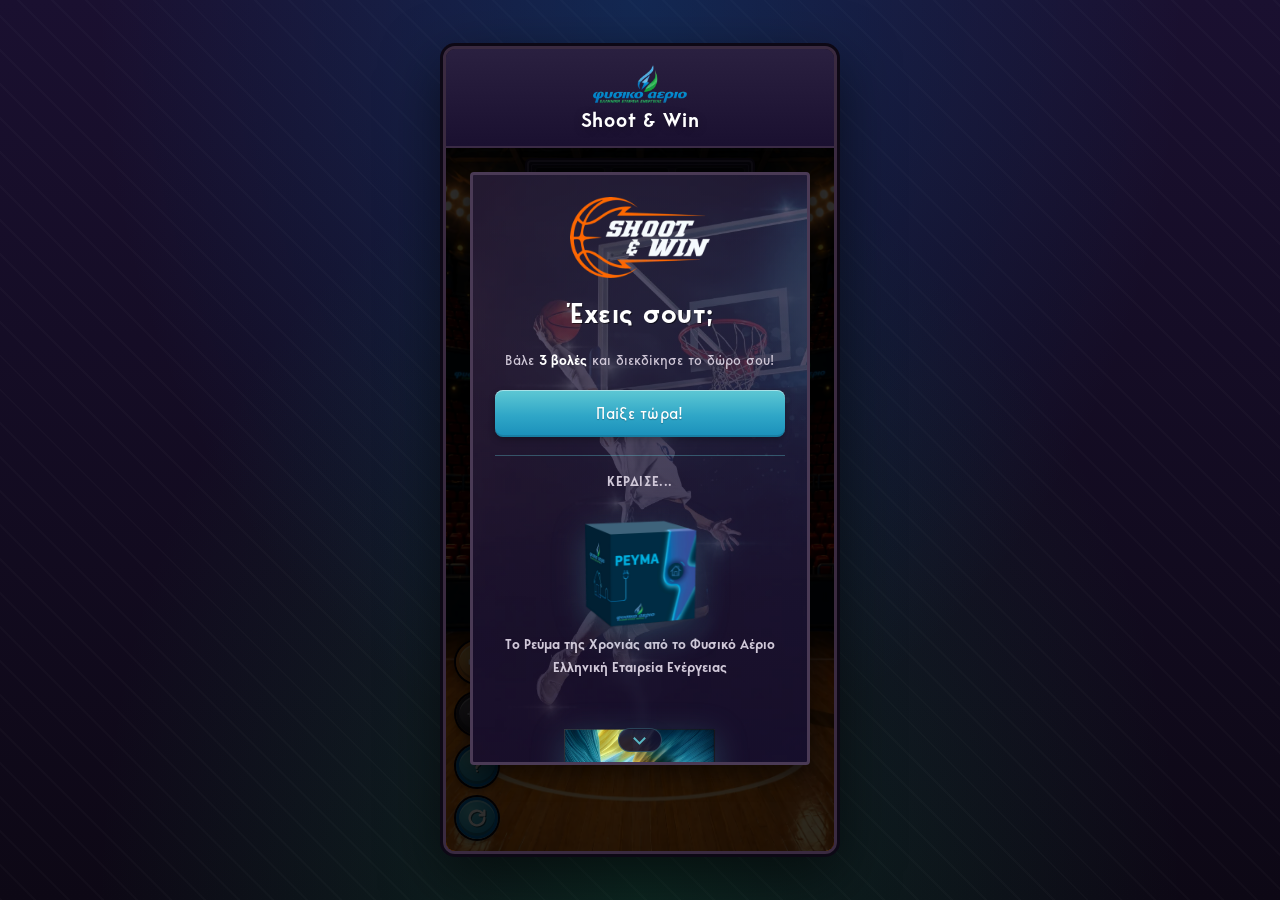
==== commit 32b12a64: "chore: bundle pending work — perf cache + 3D physics integration - Cache ball-glow radial gradient (" ====
--- a/index.html
+++ b/index.html
@@ -20,16 +20,13 @@
     <link rel="icon" type="image/png" sizes="32x32" href="./assets/brand/favicon-32.png" />
     <link rel="icon" type="image/png" sizes="64x64" href="./assets/brand/favicon.png" />
     <link rel="apple-touch-icon" sizes="180x180" href="./assets/brand/apple-touch-icon.png" />
-    <link rel="preconnect" href="https://fonts.googleapis.com" />
-    <link rel="preconnect" href="https://fonts.gstatic.com" crossorigin />
-    <link
-      href="https://fonts.googleapis.com/css2?family=Press+Start+2P&family=Chakra+Petch:wght@400;500;600;700&display=swap"
-      rel="stylesheet"
-    />
+    <link rel="preload" href="./assets/ui/modals/bg-intro.webp" as="image" fetchpriority="high" />
+    <link rel="preload" href="./assets/ui/modals/logo-shoot-win-small.webp" as="image" fetchpriority="high" />
+    <link rel="preload" href="./assets/brand/logo.webp" as="image" fetchpriority="high" />
     <link rel="preload" href="./assets/game/background/bg.webp" as="image" fetchpriority="high" />
     <link rel="preload" href="./assets/game/ball/new_ball.webp" as="image" fetchpriority="high" />
-    <link rel="preload" href="./assets/game/hoop/front-hoop.png" as="image" fetchpriority="high" />
     <link rel="preload" href="./assets/game/net/net-state-01-idle.webp" as="image" fetchpriority="high" />
+    <link rel="preload" href="./assets/game/hoop/front-hoop.webp" as="image" fetchpriority="high" />
     <link rel="stylesheet" href="./css/style.css" />
   </head>
   <body>
@@ -142,7 +139,7 @@
               <div class="overlay-card intro-card">
                 <img
                   class="intro-hero-logo"
-                  src="./assets/ui/modals/logo-shoot-win.webp"
+                  src="./assets/ui/modals/logo-shoot-win-small.webp"
                   alt="SHOOT & WIN"
                   decoding="async"
                 />
@@ -158,15 +155,15 @@
                   <ul class="prize-list">
                     <li class="prize-item">
                       <p class="prize-name">Tο Ρεύμα της Χρονιάς από το Φυσικό Αέριο Ελληνική Εταιρεία Ενέργειας</p>
-                      <img class="prize-image" src="./assets/ui/modals/prize-revma.webp" alt="Ρεύμα της Χρονιάς" decoding="async" />
+                      <img class="prize-image" data-src="./assets/ui/modals/prize-revma.webp" alt="Ρεύμα της Χρονιάς" decoding="async" loading="lazy" />
                     </li>
                     <li class="prize-item">
                       <p class="prize-name">1 Samsung OLED TV</p>
-                      <img class="prize-image" src="./assets/ui/modals/prize-samsung-tv.webp" alt="Samsung OLED TV" decoding="async" />
+                      <img class="prize-image" data-src="./assets/ui/modals/prize-samsung-tv.webp" alt="Samsung OLED TV" decoding="async" loading="lazy" />
                     </li>
                     <li class="prize-item">
                       <p class="prize-name">1 Samsung Projector</p>
-                      <img class="prize-image" src="./assets/ui/modals/prize-samsung-projector.webp" alt="Samsung Projector" decoding="async" />
+                      <img class="prize-image" data-src="./assets/ui/modals/prize-samsung-projector.webp" alt="Samsung Projector" decoding="async" loading="lazy" />
                     </li>
                   </ul>
                 </div>
@@ -194,9 +191,10 @@
                 <h2>Στόχευσε σωστά</h2>
                 <img
                   class="modal-graphic"
-                  src="./assets/ui/modals/help_img.webp"
+                  data-src="./assets/ui/modals/help_img.webp"
                   alt="Σύρε την μπάλα προς το καλάθι και πέτυχε τρία εύστοχα σουτ."
                   decoding="async"
+                  loading="lazy"
                 />
                 <p>
                   Βρες ρυθμό, πέτυχε <strong class="copy-accent">3 εύστοχα σουτ</strong><br />
@@ -213,9 +211,10 @@
                 <h2>Τι κάνει;</h2>
                 <img
                   class="modal-graphic"
-                  src="./assets/ui/modals/assist_img.webp"
+                  data-src="./assets/ui/modals/assist_img.webp"
                   alt="Η βοήθεια στόχευσης κατευθύνει την μπάλα ελαφρώς προς το καλάθι."
                   decoding="async"
+                  loading="lazy"
                 />
                 <p>
                   Όταν είναι <strong class="copy-accent">ενεργή</strong>,<br />
@@ -394,23 +393,7 @@
         },
       };
     </script>
-    <script defer src="./js/modules/utils.js"></script>
-    <script defer src="./js/modules/assets.js"></script>
-    <script defer src="./js/modules/audio.js"></script>
-    <script defer src="./js/modules/particles.js"></script>
-    <script defer src="./js/modules/bird.js"></script>
-    <script defer src="./js/modules/crowd.js"></script>
-    <script defer src="./js/modules/lead-form.js"></script>
-    <script defer src="./js/modules/contest-terms.js"></script>
-    <script defer src="./js/modules/ui.js"></script>
-    <script defer src="./js/modules/session.js"></script>
-    <script defer src="./js/modules/debug.js"></script>
-    <script defer src="./js/modules/debug-rim.js"></script>
-    <script defer src="./js/modules/round-flow.js"></script>
-    <script defer src="./js/modules/score-flow.js"></script>
-    <script defer src="./js/modules/controls.js"></script>
-    <script defer src="./js/modules/net.js"></script>
-    <script defer src="./js/modules/render.js"></script>
+    <script defer src="./js/modules.bundle.js"></script>
     <script defer src="./js/game.js"></script>
   </body>
 </html>
--- a/css/style.css
+++ b/css/style.css
@@ -54,7 +54,7 @@
 
 body {
   margin: 0;
-  font-family: 'Bergen Sans', 'Chakra Petch', sans-serif;
+  font-family: 'Bergen Sans', sans-serif;
   color: var(--text-main);
   background: var(--bg-deep);
   display: flex;
@@ -146,7 +146,7 @@
 }
 
 .brand-lockup h1 {
-  font-family: 'Bergen Sans', 'Press Start 2P', cursive;
+  font-family: 'Bergen Sans', ui-monospace, monospace;
   font-weight: 600;
   font-size: clamp(17px, 3.9vw, 20px);
   margin: 0;
@@ -299,7 +299,7 @@
 }
 
 .scoreboard-label {
-  font-family: 'Press Start 2P', 'Bergen Sans', cursive;
+  font-family: 'Bergen Sans', ui-monospace, monospace;
   font-size: 6px;
   letter-spacing: 0.2px;
   line-height: 1;
@@ -316,7 +316,7 @@
 .scoreboard-value,
 .scoreboard-timer,
 .scoreboard-period {
-  font-family: 'Chakra Petch', 'Bergen Sans', sans-serif;
+  font-family: 'Bergen Sans', sans-serif;
   font-weight: 700;
   line-height: 1;
   letter-spacing: 0.5px;
@@ -456,7 +456,7 @@
   border: 1px solid rgba(255, 255, 255, 0.16);
   box-shadow: 0 8px 22px rgba(0, 0, 0, 0.28);
   color: #f8fafc;
-  font-family: 'Bergen Sans', 'Press Start 2P', cursive;
+  font-family: 'Bergen Sans', ui-monospace, monospace;
   font-size: 10px;
   letter-spacing: 0.35px;
   text-transform: none;
@@ -470,7 +470,7 @@
   border: 1px solid rgba(255, 255, 255, 0.1);
   box-shadow: 0 14px 28px rgba(0, 0, 0, 0.3);
   color: #eef2f7;
-  font-family: 'Chakra Petch', 'Bergen Sans', sans-serif;
+  font-family: 'Bergen Sans', sans-serif;
   font-size: 13px;
   font-weight: 500;
   line-height: 1.35;
@@ -521,13 +521,13 @@
 }
 
 /* Overlays & Cards */
-.overlay {
-  position: absolute;
-  inset: 0;
-  background: rgba(0, 0, 0, 0.82);
-  display: flex;
-  align-items: center;
-  justify-content: center;
+.overlay {
+  position: absolute;
+  inset: 0;
+  background: rgba(0, 0, 0, 0.82);
+  display: none;
+  align-items: center;
+  justify-content: center;
   padding: clamp(16px, 4vw, 24px) clamp(16px, 4vw, 24px) clamp(28px, 8vw, 86px);
   z-index: 10;
   opacity: 0;
@@ -535,10 +535,11 @@
   transition: opacity 0.3s ease, visibility 0.3s ease;
 }
 
-.overlay.visible {
-  opacity: 1;
-  visibility: visible;
-}
+.overlay.visible {
+  display: flex;
+  opacity: 1;
+  visibility: visible;
+}
 
 .overlay-card, .lead-card {
   background: linear-gradient(180deg, #2a2040, #1a1030);
@@ -551,7 +552,7 @@
 }
 
 .overlay-card h2, .lead-card h2 {
-  font-family: 'Bergen Sans', 'Press Start 2P', cursive;
+  font-family: 'Bergen Sans', ui-monospace, monospace;
   font-weight: 600;
   font-size: var(--type-xl);
   color: var(--brand-green);
@@ -688,7 +689,7 @@
 }
 
 .prize-heading {
-  font-family: 'Bergen Sans', 'Chakra Petch', sans-serif;
+  font-family: 'Bergen Sans', sans-serif;
   font-weight: 700;
   font-size: 16px;
   letter-spacing: 0.6px;
@@ -773,7 +774,7 @@
   background: linear-gradient(180deg, #5ec8d4 0%, #2fa6c7 55%, #1a8fba 100%);
   border: none;
   color: #fff;
-  font-family: 'Chakra Petch', 'Bergen Sans', sans-serif;
+  font-family: 'Bergen Sans', sans-serif;
   font-weight: 500;
   font-size: var(--type-md);
   letter-spacing: 0.3px;
@@ -807,7 +808,7 @@
   background: transparent;
   border: 2px solid rgba(94, 200, 212, 0.4);
   color: #5ec8d4;
-  font-family: 'Chakra Petch', 'Bergen Sans', sans-serif;
+  font-family: 'Bergen Sans', sans-serif;
   font-weight: 500;
   font-size: var(--type-md);
   padding: 12px 20px;
@@ -888,7 +889,7 @@
 
 .form-field label {
   display: block;
-  font-family: 'Bergen Sans', 'Chakra Petch', sans-serif;
+  font-family: 'Bergen Sans', sans-serif;
   font-size: 13px;
   font-weight: 600;
   color: #d7d3e2;
@@ -903,7 +904,7 @@
   border: 2px solid #3a2a50;
   color: #fff;
   padding: 8px 11px;
-  font-family: 'Bergen Sans', 'Chakra Petch', sans-serif;
+  font-family: 'Bergen Sans', sans-serif;
   font-size: 13px;
   border-radius: 6px;
   outline: none;
@@ -971,7 +972,7 @@
 }
 
 .eyebrow {
-  font-family: 'Bergen Sans', 'Press Start 2P', cursive;
+  font-family: 'Bergen Sans', ui-monospace, monospace;
   font-weight: 600;
   font-size: var(--type-xs);
   color: var(--brand-blue);
@@ -1022,7 +1023,7 @@
 }
 
 .overlay-card.is-loss .eyebrow {
-  font-family: 'Bergen Sans', 'Press Start 2P', cursive;
+  font-family: 'Bergen Sans', ui-monospace, monospace;
   font-weight: 400;
   font-size: 20px;
   color: #ffffff;
@@ -1078,7 +1079,7 @@
   border: 1px solid rgba(255, 255, 255, 0.08);
   border-radius: 16px;
   padding: 10px 12px;
-  font-family: 'Bergen Sans', 'Chakra Petch', sans-serif;
+  font-family: 'Bergen Sans', sans-serif;
   font-size: 10.5px;
   font-weight: 400;
   line-height: 1.35;
@@ -1123,7 +1124,7 @@
   border: 0;
   padding: 0;
   color: var(--text-main);
-  font-family: 'Chakra Petch', 'Bergen Sans', sans-serif;
+  font-family: 'Bergen Sans', sans-serif;
   font-size: var(--type-xs);
   line-height: 1.4;
   text-decoration: underline;
@@ -1188,7 +1189,7 @@
 .aux-content h3 {
   margin: 0 0 8px;
   color: #5ec8d4;
-  font-family: 'Chakra Petch', 'Bergen Sans', sans-serif;
+  font-family: 'Bergen Sans', sans-serif;
   font-size: var(--type-md);
   font-weight: 600;
 }
@@ -1379,15 +1380,12 @@
   .aux-footer-nav {
     gap: 6px 10px;
   }
-  .aux-link {
-    font-size: 11px;
-  }
-  .aux-overlay-card {
-    max-height: none;
-  }
-  .restart-fab,
-  .help-fab,
-  .assist-fab,
+  .aux-link {
+    font-size: 11px;
+  }
+  .restart-fab,
+  .help-fab,
+  .assist-fab,
   .mute-fab {
     bottom: auto;
   }
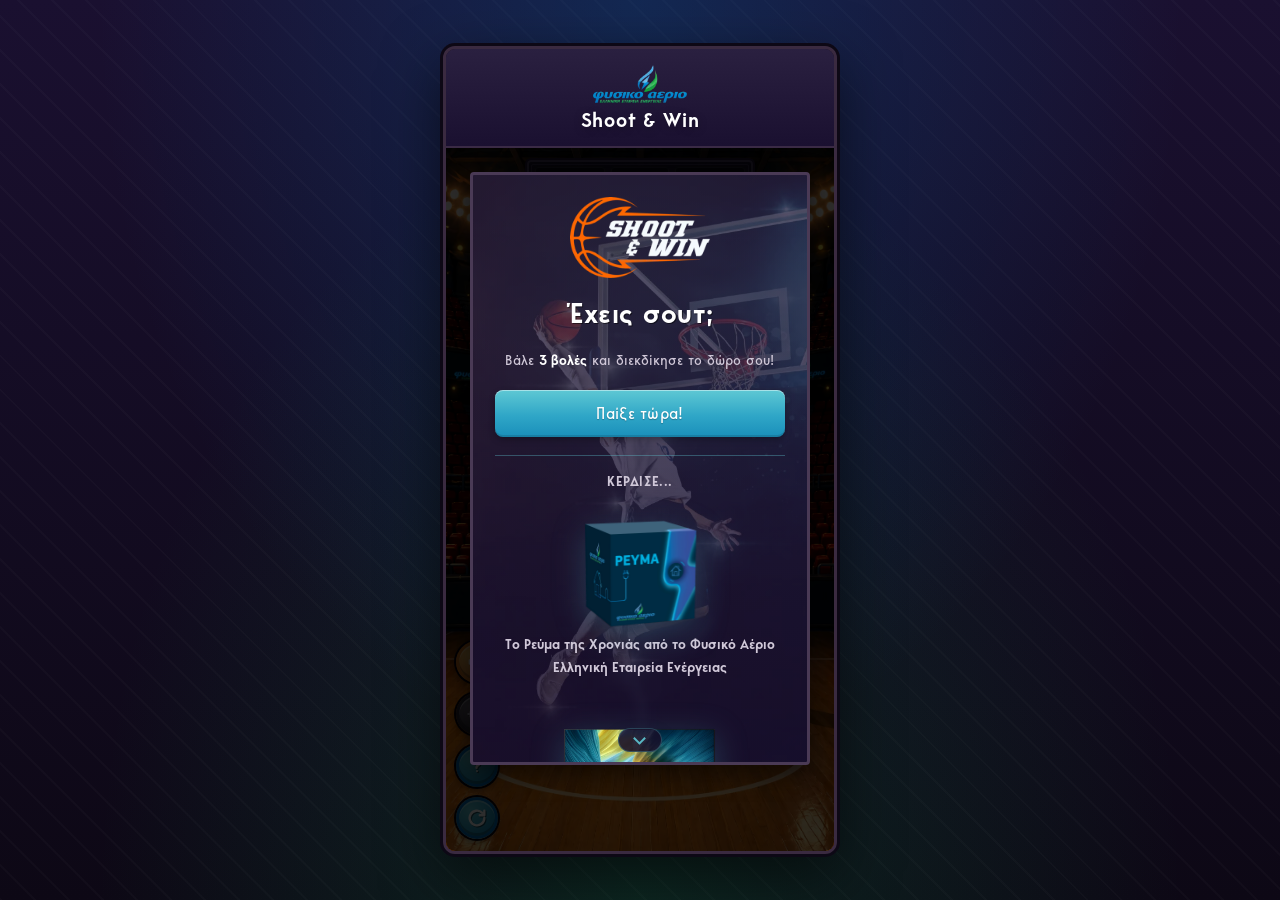
==== commit 498b9858: "perf: trim bundle, externalize contest terms, fix prod stutter - Strip crowd, debug, debug-rim modul" ====
--- a/index.html
+++ b/index.html
@@ -20,14 +20,25 @@
     <link rel="icon" type="image/png" sizes="32x32" href="./assets/brand/favicon-32.png" />
     <link rel="icon" type="image/png" sizes="64x64" href="./assets/brand/favicon.png" />
     <link rel="apple-touch-icon" sizes="180x180" href="./assets/brand/apple-touch-icon.png" />
+    <link rel="preload" href="./fonts/BergenSans-Regular.woff2" as="font" type="font/woff2" crossorigin />
+    <link rel="preload" href="./fonts/BergenSans-SemiBold.woff2" as="font" type="font/woff2" crossorigin />
     <link rel="preload" href="./assets/ui/modals/bg-intro.webp" as="image" fetchpriority="high" />
     <link rel="preload" href="./assets/ui/modals/logo-shoot-win-small.webp" as="image" fetchpriority="high" />
     <link rel="preload" href="./assets/brand/logo.webp" as="image" fetchpriority="high" />
     <link rel="preload" href="./assets/game/background/bg.webp" as="image" fetchpriority="high" />
     <link rel="preload" href="./assets/game/ball/new_ball.webp" as="image" fetchpriority="high" />
     <link rel="preload" href="./assets/game/net/net-state-01-idle.webp" as="image" fetchpriority="high" />
+    <link rel="preload" href="./assets/game/net/net-state-02-preopen.webp" as="image" fetchpriority="high" />
+    <link rel="preload" href="./assets/game/net/net-state-03-catch.webp" as="image" fetchpriority="high" />
+    <link rel="preload" href="./assets/game/net/net-state-04-drop.webp" as="image" fetchpriority="high" />
+    <link rel="preload" href="./assets/game/net/net-state-05-stretch.webp" as="image" fetchpriority="high" />
+    <link rel="preload" href="./assets/game/net/net-state-06-sway-left.webp" as="image" fetchpriority="high" />
+    <link rel="preload" href="./assets/game/net/net-state-07-sway-right.webp" as="image" fetchpriority="high" />
+    <link rel="preload" href="./assets/game/net/net-state-08-recoil.webp" as="image" fetchpriority="high" />
+    <link rel="preload" href="./assets/audio/net.mp3" as="audio" />
+    <link rel="preload" href="./assets/audio/drop.mp3" as="audio" />
     <link rel="preload" href="./assets/game/hoop/front-hoop.webp" as="image" fetchpriority="high" />
-    <link rel="stylesheet" href="./css/style.css" />
+    <link rel="stylesheet" href="./css/style.css?v=20260505" />
   </head>
   <body>
     <div class="app-shell">
@@ -351,33 +362,35 @@
       </main>
     </div>
 
-    <div id="debugPanel" hidden>
-      <div class="debug-head">
-        <strong>Debug</strong>
-        <div class="debug-actions">
-          <button type="button" id="debugClear">Clear</button>
-          <button type="button" id="debugCopy">Copy Log</button>
-          <button type="button" id="debugDownload">Download</button>
-          <button type="button" id="debugToggle">Hide</button>
+    <template id="debug-panel-tpl">
+      <div id="debugPanel" hidden>
+        <div class="debug-head">
+          <strong>Debug</strong>
+          <div class="debug-actions">
+            <button type="button" id="debugClear">Clear</button>
+            <button type="button" id="debugCopy">Copy Log</button>
+            <button type="button" id="debugDownload">Download</button>
+            <button type="button" id="debugToggle">Hide</button>
+          </div>
         </div>
+        <div class="debug-modals">
+          <button type="button" data-dbg-modal="start">Start</button>
+          <button type="button" data-dbg-modal="help">Help</button>
+          <button type="button" data-dbg-modal="restart">Restart</button>
+          <button type="button" data-dbg-modal="win">Win</button>
+          <button type="button" data-dbg-modal="loss">Loss</button>
+          <button type="button" data-dbg-modal="form">Form</button>
+          <button type="button" data-dbg-modal="terms">Terms</button>
+          <button type="button" data-dbg-modal="contest">Contest</button>
+          <button type="button" data-dbg-modal="privacy">Privacy</button>
+          <button type="button" id="dbgHideAll" class="debug-hide-all">Hide all</button>
+        </div>
+        <pre id="debugState"></pre>
+        <div id="debugLog"></div>
+        <label class="debug-label" for="debugFileLog">Session log</label>
+        <textarea id="debugFileLog" readonly spellcheck="false"></textarea>
       </div>
-      <div class="debug-modals">
-        <button type="button" data-dbg-modal="start">Start</button>
-        <button type="button" data-dbg-modal="help">Help</button>
-        <button type="button" data-dbg-modal="restart">Restart</button>
-        <button type="button" data-dbg-modal="win">Win</button>
-        <button type="button" data-dbg-modal="loss">Loss</button>
-        <button type="button" data-dbg-modal="form">Form</button>
-        <button type="button" data-dbg-modal="terms">Terms</button>
-        <button type="button" data-dbg-modal="contest">Contest</button>
-        <button type="button" data-dbg-modal="privacy">Privacy</button>
-        <button type="button" id="dbgHideAll" style="background:#3a1a1a;border-color:#6a2a2a;color:#ff9d9d;">Hide all</button>
-      </div>
-      <pre id="debugState"></pre>
-      <div id="debugLog"></div>
-      <label class="debug-label" for="debugFileLog">Session log</label>
-      <textarea id="debugFileLog" readonly spellcheck="false"></textarea>
-    </div>
+    </template>
     <script>
       window.HoopRushLeadFormConfig = window.HoopRushLeadFormConfig || {
         // Maintainer setup:
@@ -393,7 +406,9 @@
         },
       };
     </script>
-    <script defer src="./js/modules.bundle.js"></script>
-    <script defer src="./js/game.js"></script>
+<template id="contest-terms"><p>Όροι &amp; προϋποθέσεις Διαγωνισμού</p><h3>A. Διοργανώτρια Διαγωνισμού</h3><p>1. Η ανώνυμη εταιρία με την επωνυμία «ΦΥΣΙΚΟ ΑΕΡΙΟ ΕΛΛΗΝΙΚΗ ΕΤΑΙΡΕΙΑ ΕΝΕΡΓΕΙΑΣ» που εδρεύει στην Αθήνα, στην Λεωφόρο Κηφισίας 7 («Εταιρεία») διοργανώνει προωθητική ενέργεια μέσω διαγωνισμού (καλούμενο εφεξής ο «Διαγωνισμός»), με διενέργεια κλήρωσης (εφεξής η «Κλήρωση»), με τους ακόλουθους όρους συμμετοχής (εφεξής οι «Όροι»), οι οποίοι θα είναι αναρτημένοι και διαρκώς ενημερωμένοι κατά τη διάρκεια του Διαγωνισμού, στον εξής σύνδεσμο https://www.fysikoaerioellados.gr/company/chrisima- eggrafa/».</p><p>2. Οι διαγωνιζόμενοι (εφεξής «Συμμετέχοντες») θα λαμβάνουν γνώση του Διαγωνισμού μέσω διαφημιστικών προβολών στα μέσα κοινωνικής δικτύωσης, ενδεικτικά μέσω Meta ads, ή/και μέσω οργανικών αναρτήσεων της Εταιρείας. Μέσω σχετικού συνδέσμου, οι Συμμετέχοντες θα οδηγούνται σε ειδικά διαμορφωμένη ηλεκτρονική σελίδα (landing page), όπου θα μπορούν να ενημερώνονται για τις σχετικές πληροφορίες του Διαγωνισμού, όπως τον τρόπο συμμετοχής, τη διάρκεια και τα δώρα.</p><p>3. Σκοπός των παρόντων όρων είναι ο καθορισμός των όρων συμμετοχής στον Διαγωνισμό, καθώς και της σχετικής ανάδειξης των νικητών στο πλαίσιο του Διαγωνισμού αυτού.</p><p>4. Η συμμετοχή στον διαγωνισμό συνιστά αυτοδικαίως και ανεπιφύλακτη αποδοχή των παρόντων Όρων χωρίς οποιαδήποτε περαιτέρω χρέωση ή διαδικασία.</p><p>5. Η Διοργανώτρια διατηρεί το δικαίωμα να τροποποιήσει τους Όρους (πέραν αυτών της συναίνεσης για τη λήψη και επεξεργασία δεδομένων προσωπικού χαρακτήρα) όπως, ενδεικτικώς να μεταθέσει τις ημερομηνίες διεξαγωγής του Διαγωνισμού, να αλλάξει τα προσφερόμενα Δώρα σύμφωνα με την κρίση της (σημειώνεται ότι οι όποιες τυχόν τροποποιήσεις αφορούν μόνο μελλοντικές συμμετοχές και όχι τις ήδη ολοκληρωθείσες), ενημερώνοντας σχετικά το κοινό με κάθε πρόσφορο μέσο και χωρίς να φέρει ουδεμία ευθύνη έναντι οποιουδήποτε προσώπου, διαγωνιζόμενου ή μη. Η Εταιρεία θα αναρτά την εκάστοτε ισχύουσα έκδοση των Όρων Χρήσης, προκειμένου να ενημερώνεται ο Συμμετέχων και προτείνεται ο Συμμετέχων να ελέγχει ανά τακτά χρονικά διαστήματα το περιεχόμενο της Ιστοσελίδας για ενδεχόμενες αλλαγές. Η εξακολούθηση της συμμετοχής και μετά τις εκάστοτε αλλαγές σημαίνει την ανεπιφύλακτη εκ μέρους του Συμμετέχοντος αποδοχή των όρων.</p><h3>B. Διάρκεια Διαγωνισμού</h3><p>1. Η διάρκεια του Διαγωνισμού ορίζεται από την 05/05/2026 έως και την 25/05/2026 (εφεξής η «Διάρκεια»).</p><p>2. Έγκυρες θεωρούνται οι συμμετοχές που θα υποβληθούν εντός της Διάρκειας του Διαγωνισμού και θα πληρούν τις προϋποθέσεις των παρόντων Όρων.3. Διευκρινίζεται ρητά ότι, μετά τη λήξη του Διαγωνισμού την 25/05/2026 ή της νέας ημερομηνίας, που θα οριστεί μετά από τυχόν μετάθεση ή αλλαγή της χρονικής διάρκειας του διαγωνισμού, οι συμμετοχές δεν είναι πλέον δυνατές και οι ήδη γενόμενες θεωρούνται αυτοδικαίως ανύπαρκτες και ουδέν επάγονται αποτέλεσμα, ούτε δεσμεύουν πλέον το ΦΥΣΙΚΟ ΑΕΡΙΟ ΕΛΛΗΝΙΚΗ ΕΤΑΙΡΙΑ ΕΝΕΡΓΕΙΑΣ. Στην περίπτωση αυτή, οι συμμετέχοντες με τη συμμετοχή τους στο Διαγωνισμό αποδέχονται ανέκκλητα ότι δεν αποκτούν δικαίωμα ή απαίτηση κατά του ΦΥΣΙΚΟΥ ΑΕΡΙΟΥ ΕΛΛΗΝΙΚΗ ΕΤΑΙΡΕΙΑ ΕΝΕΡΓΕΙΑΣ, ούτε νομιμοποιούνται να ζητήσουν, είτε τη συνέχιση του λήξαντος Διαγωνισμού, είτε παράδοση των μη παραδοθέντων δώρων, είτε άλλη περαιτέρω αποζημίωση.</p><h3>Γ. Δικαίωμα και τρόπος συμμετοχής στο Διαγωνισμό</h3><p>1. Δικαίωμα συμμετοχής στο διαγωνισμό έχουν όλα τα άτομα άνω των 18 ετών με δικαιοπρακτική ικανότητα και διαμένουν μόνιμα στην Ελλάδα καθώς και οι συγγενείς τους α' και β’ βαθμού και οι σύζυγοί τους. Στους διαγωνισμούς δεν έχουν δικαίωμα συμμετοχής οι εργαζόμενοι του Διοργανωτή, καθώς και οι συγγενείς τους μέχρι β’ βαθμό. Για όσους δεν έχουν συμπληρώσει το 18ο έτος της ηλικίας τους η συμμετοχή είναι δυνατή μόνο με παρουσία του προσώπου που ασκεί τη γονική μέριμνα για την παροχή συναίνεσης για τη συμμετοχή και για την παραλαβή του δώρου σε περίπτωση που αναδειχθούν νικητές.</p><p>2. Κατά τη Διάρκεια του Διαγωνισμού, οι Συμμετέχοντες, προκειμένου να δηλώσουν τη συμμετοχή τους, θα πρέπει να μεταβούν στην ειδικά διαμορφωμένη ηλεκτρονική σελίδα (landing page) του Διαγωνισμού μέσω σχετικού συνδέσμου από διαφημιστική προβολή ή οργανική ανάρτηση της Εταιρείας. Στην landing page θα εμφανίζεται διαδραστικό παιχνίδι με θεματική μπάσκετ, στο οποίο ο Συμμετέχων καλείται να πραγματοποιήσει πέντε (5) βολές, μέσω swipe. Για να θεωρηθεί επιτυχής η συμμετοχή του στο παιχνίδι, ο Συμμετέχων θα πρέπει να σκοράρει τουλάχιστον τρεις (3) από τις πέντε (5) βολές. Σε περίπτωση που σκοράρει λιγότερες από τρεις (3) βολές, θα εμφανίζεται μήνυμα «Δοκίμασε ξανά» και ο Συμμετέχων θα έχει τη δυνατότητα να επαναλάβει το παιχνίδι. Μετά την επιτυχή ολοκλήρωση του παιχνιδιού, θα εμφανίζεται σχετική οθόνη επιβράβευσης και ο Συμμετέχων θα καλείται να συμπληρώσει τα απαιτούμενα πεδία της φόρμας συμμετοχής, ήτοι e-mail, αριθμό κινητού τηλεφώνου και ταχυδρομικό κώδικα, καθώς και να αποδεχθεί τους παρόντες Όρους Συμμετοχής. Κατόπιν της επιτυχούς υποβολής της φόρμας, η συμμετοχή του καταχωρείται ως έγκυρη και λαμβάνει μέρος στην κλήρωση για τα δώρα. Διευκρινίζεται ότι, ανεξαρτήτως του αριθμού προσπαθειών στο παιχνίδι, κάθε πρόσωπο δικαιούται μόνο μία (1) έγκυρη συμμετοχή στην κλήρωση.</p><p>3. Με τη συμμετοχή του στο Διαγωνισμό ο συμμετέχων δηλώνει ανεπιφύλακτα την αποδοχή των παρόντων όρων συμμετοχής στον εδώ αναφερόμενο Διαγωνισμό.</p><h3>Δ. Δώρα Διαγωνισμού</h3><p>1. Τα δώρα του Διαγωνισμού είναι τα κάτωθι: α) Ένα (1) Samsung Projector. β) Μία (1) Samsung τηλεόραση 4K OLED TV 55’’. γ) Το ρεύμα της χρονιάς Σχετικά με το μεγάλο δώρο του διαγωνισμού “Το ρεύμα της χρονιάς” πρόκειται για Ένα (1) έτος δωρεάν κατανάλωσης ηλεκτρικού ρεύματος για ένα ορισμένο ακίνητο από τον νικητή, με ανώτατο όριο κατανάλωσης έως 4.000 kWh και σύμφωνα με τους όρους παροχής του ΦΥΣΙΚΟ ΑΕΡΙΟ ΕΛΛΗΝΙΚΗ ΕΤΑΙΡΕΙΑ ΕΝΕΡΓΕΙΑΣ. Μετά από αυτό το όριο, η χρέωση θα γίνεται χωρίς την έκπτωση (100%), αλλά κανονικά σύμφωνα με την ισχύουσα πολιτική τιμολόγησης του προϊόντος που θα ισχύει στην περίπτωση αυτή. Η εξαργύρωση του δώρου θα πραγματοποιείται με τη μορφή πίστωσης στους λογαριασμούς κατανάλωσης ηλεκτρικής ενέργειας του νικητή, για διάστημα δώδεκα (12) μηνών από την ημερομηνία ενεργοποίησης του δώρου. Το δώρο αφορά αποκλειστικά μία (1) παροχή ηλεκτρικού ρεύματος κατοικίας που θα δηλώσει ο νικητής και δεν μεταβιβάζεται, δεν ανταλλάσσεται με μετρητά ή άλλα αγαθά και δεν καλύπτει τυχόν οφειλές από προηγούμενους λογαριασμούς. Έκαστο των δώρων είναι συγκεκριμένο, προσωπικό και δεν ανταλλάσσεται, ούτε δύναται να ζητηθεί η αντικατάστασή του με άλλο ή η εξαργύρωσή του σε χρήμα ή σε άλλα δώρα, σε οποιαδήποτε τιμή. Το ΦΥΣΙΚΟ ΑΕΡΙΟ ΕΛΛΗΝΙΚΗ ΕΤΑΙΡΕΙΑ ΕΝΕΡΓΕΙΑΣ δε φέρει καμία ευθύνη για οτιδήποτε έχει σχέση με οποιοδήποτε εκ των δώρων, εκτός της παράδοσής του στον εκάστοτε νικητή. Το δώρο που θα παραδοθεί κατά τους παρόντες όρους παρέχεται στην κατάσταση στην οποία αυτό έχει και ευρίσκεται, αποκλειόμενης της εφαρμογής των διατάξεων περί ευθύνης του πωλητή ή άλλων διατάξεων που θεμελιώνουν ευθύνη αναφορικά με πραγματικά ελαττώματα, συμφωνημένες ιδιότητες κ.λπ., έναντι του Φυσικού Αερίου Ελληνική Εταιρεία Ενέργειας. Περαιτέρω, το Φυσικό Αέριο Ελληνική Εταιρεία Ενέργειας δεν φέρει ουδεμία ευθύνη, ποινική ή αστική προς οποιονδήποτε νικητή ή τρίτο, για οποιοδήποτε ατύχημα ήθελε συμβεί και/ή ζημία και/ή βλάβη σωματική ή υλική ήθελε προκληθεί σε αυτούς, σχετιζόμενη άμεσα ή έμμεσα με οποιοδήποτε εκ των δώρων ή για οποιαδήποτε άλλη αιτία. Το Φυσικό Αέριο Ελληνική Εταιρεία Ενέργειας απαλλάσσεται από την υποχρέωση παράδοσης δώρου σε περιπτώσεις που με οποιονδήποτε τρόπο δεν έχουν τηρηθεί οι όροι συμμετοχής στον Διαγωνισμό.</p><p>2. Οι συμμετέχοντες στον διαγωνισμό παρέχουν τη συγκατάθεσή τους και την εξουσιοδότηση στο ΦΥΣΙΚΟ ΑΕΡΙΟ ΕΛΛΗΝΙΚΗ ΕΤΑΙΡΕΙΑ ΕΝΕΡΓΕΙΑΣ για την προβολή του διαγωνισμού και των αποτελεσμάτων του μέσω του έντυπου και ηλεκτρονικού τύπου, μέσα κοινωνικής δικτύωσης κλπ.</p><p>3. Κάθε συμμετέχων ενημερώνεται ειδικώς ότι το ΦΥΣΙΚΟ ΑΕΡΙΟ ΕΛΛΗΝΙΚΗ ΕΤΑΙΡΕΙΑ ΕΝΕΡΓΕΙΑΣ επιφυλάσσει για τον ίδιο το δικαίωμα να χρησιμοποιήσει και να δημοσιεύσει οποιοδήποτε ειδησεογραφικό στοιχείο σχετικό με την κλήρωση και την απονομή των Δώρων για διαφημιστικούς σκοπούς. Η συμμετοχή παρέχει αυτομάτως αναφορικά με τα προαναφερόμενα και την προς τούτο συναίνεση και εκχώρηση των αναγκαίων πνευματικών δικαιωμάτων ατελώς, χωρίς καμία οικονομική αξίωση ή απαίτηση των συμμετεχόντων και χωρίς την καταβολή σε αυτούς οποιασδήποτε αμοιβής ή αποζημίωσης.</p><h3>Ε. Κλήρωση - Ανάδειξη Νικητών</h3><p>1. Μετά τη λήξη του Διαγωνισμού θα πραγματοποιηθεί μία (1) κλήρωση, με χρήση αποκλειστικά ηλεκτρονικών μέσων που δεν επιτρέπουν ανθρώπινη παρέμβαση, για την εξασφάλιση του τυχαίου και αδιάβλητου της διαδικασίας.</p><p>2. Στην κλήρωση θα συμμετέχουν όλες οι έγκυρες συμμετοχές που έχουν υποβληθεί από την έναρξη έως και τη λήξη του Διαγωνισμού, σύμφωνα με τα οριζόμενα στους παρόντες Όρους. Από την κλήρωση θα αναδειχθούν συνολικά τρεις (3) νικητές, οι οποίοι θα κερδίσουν τα δώρα του Διαγωνισμού ως εξής: α) Ένας (1) νικητής θα κερδίσει το δώρο «Το Ρεύμα της Χρονιάς». β) Ένας (1) νικητής θα κερδίσει ένα (1) Samsung Projector. γ) Ένας (1) νικητής θα κερδίσει μία (1) Samsung τηλεόραση 4K OLED TV 55’’ Η αντιστοίχιση των δώρων στους νικητές θα πραγματοποιηθεί σύμφωνα με τη σειρά ανάδειξής τους κατά την κλήρωση ή/και σύμφωνα με τη διαδικασία που θα ορίσει ο Διοργανωτής.</p><p>3. Ο Διοργανωτής θα ενημερώνει τους νικητές τηλεφωνικά (μέσω κλήσης) στον αριθμό κινητού τηλεφώνου που έχουν δηλώσει κατά τη συμμετοχή τους, το αργότερο εντός σαράντα οκτώ (48) ωρών από την ημέρα πραγματοποίησης κάθε κλήρωσης. Οι νικητές θα πρέπει να επικοινωνήσουν με το Φυσικό Αέριο Ελληνική Εταιρεία Ενέργειας και να επιβεβαιώσουν τα στοιχεία τους, σύμφωνα με τις οδηγίες που θα λάβουν, προκειμένου να οριστούν οι λεπτομέρειες για την κατοχύρωση / αποστολή των δώρων. Αν οι νικητές δεν ανταποκριθούν σε διάστημα σαράντα οχτώ (48) ωρών μετά την κλήρωση, το Φυσικό Αέριο Ελληνική Εταιρεία Ενέργειας θα επικοινωνήσει με τον πρώτο (1ο) επιλαχόντα κατά σειρά κλήρωσης. Αν ο πρώτος (1ος) επιλαχών δεν ανταποκριθεί σε διάστημα εικοσιτεσσάρων (24) ωρών, το Φυσικό Αέριο Ελληνική Εταιρεία Ενέργειας θα επικοινωνήσει με τον επόμενο επιλαχόντα. Σε περίπτωση που η επικοινωνία δεν καταστεί δυνατή με κανέναν από τους επιλαχόντες μέσα σε χρονικό διάστημα δέκα (10) ημερών, τότε το Δώρο θα ΑΚΥΡΩΘΕΙ.</p><p>4. Κατά την ηλεκτρονική επικοινωνία θα ζητούνται από τους νικητές τα πλήρη στοιχεία τους (ονοματεπώνυμο, αριθμός κινητής τηλεφωνίας, διεύθυνση) για τη δυνατότητα εξακρίβωσης της ταυτοπροσωπίας κατά την κατοχύρωση/ παράδοση των Δώρων.</p><p>5. Όλα τα δώρα παρέχονται στον κάθε νικητή ως έχει, αποκλειόμενης της εφαρμογής των διατάξεων περί ευθύνης του πωλητή ή άλλων διατάξεων του δικαίου του καταναλωτή, οι οποίες θεμελιώνουν ευθύνη του Διοργανωτή αναφορικά με πραγματικά ελαττώματα.</p><p>ΣΤ. Αποκλεισμός νικητή</p><p>1. Ο νικητής, σε οποιοδήποτε στάδιο, ακόμα και αυτό της παράδοσης και παραλαβής του δώρου, μπορούν να αποκλεισθεί για τους εξής λόγους:</p><p>6. Κατά την παραλαβή του δώρου, ο νικητής θα πρέπει να επιδείξει αστυνομική ταυτότητα προκειμένου να βεβαιωθεί η ταυτοπροσωπία καθώς και το ενήλικο της ηλικίας του. Σε περίπτωση που ο νικητής δεν έχει συμπληρώσει το 18ο έτος της ηλικίας του, η παραλαβή του δώρου είναι δυνατή μόνο κατόπιν παρουσίας του προσώπου που ασκεί τη γονική μέριμνα για την παροχή συναίνεσης. Ο νικητής αναλαμβάνει αποκλειστικά την ευθύνη και τον έγκαιρο προγραμματισμό για την διευθέτηση των παραπάνω λεπτομερειών ανάληψης του δώρου του.</p><p>7. Το Φυσικό Αέριο Ελληνική Εταιρεία Ενέργειας απαλλάσσεται από την υποχρέωση παράδοσης δώρου σε περιπτώσεις που με οποιονδήποτε τρόπο δεν έχουν τηρηθεί οι όροι συμμετοχής στο Διαγωνισμό.</p><p>8. Το Φυσικό Αέριο Ελληνική Εταιρεία Ενέργειας στο πλαίσιο του παρόντος Διαγωνισμού, διατηρεί το δικαίωμα να ανακοινώνει τα ονόματα και να δημοσιεύει φωτογραφίες, ηχητικές παραστάσεις και μαγνητοσκοπήσεις των νικητών στους Δικτυακούς της Τόπους, σε οποιοδήποτε έντυπό της, καθώς και να προβεί σε διαφημιστική εκμετάλλευση κάθε σχετικού γεγονότος, όπως της αξιοποίησης του Δώρου κ.λ.π.</p><p>9. Κάθε νικητής με τη συμμετοχή του στο Διαγωνισμό, συναινεί ανεπιφύλακτα στα ανωτέρω χωρίς την καταβολή οποιασδήποτε αμοιβής ή αποζημιώσεως. Με επιφύλαξη των παραπάνω οριζόμενων, άρνηση του νικητή να συμμετάσχει σε σχετικό διαφημιστικό πρόγραμμα ή άλλη ανακοίνωση ή άρνηση να περιληφθεί το όνομά του σε καταχωρήσεις, εφόσον κληθεί για τούτο, νομιμοποιεί το Φυσικό Αέριο Ελληνική Εταιρεία Ενέργειας να αρνηθεί τη χορήγηση του σχετικού Δώρου, ή να το ανακαλέσει. Η συμμετοχή στο διαγωνισμό συνεπάγεται ρητή και ανεπιφύλακτη συναίνεση του συμμετέχοντα για την καταχώρηση δεδομένων προσωπικού χαρακτήρα που τον αφορούν σε αρχείο που θα τηρείται από την εταιρεία Φυσικό Αέριο Ελληνική Εταιρεία Ενέργειας σύμφωνα με τις διατάξεις της εθνικής νομοθεσίας και του Γενικού Κανονισμού περί Προστασίας Προσωπικών Δεδομένων (ΕΕ 679/2016) με σκοπό και στα πλαίσια της διενέργειας του Διαγωνισμού.</p><ul><li>σε περίπτωση που, για οποιονδήποτε λόγο, δεν αποδεχθεί πλήρως τους παρόντες όρους στο σύνολό τους, οι οποίοι θεωρούνται όλοι ουσιώδεις</li><li>σε περίπτωση που η συμμετοχή του δεν πληροί κάποιον από τους όρους του παρόντος</li><li>σε περίπτωση που κάποιο από τα στοιχεία που δήλωσε είναι ψευδές</li><li>σε περίπτωση που η συμμετοχή τους αποτελεί, κατά την κρίση του Φυσικού Αερίου Ελληνική Εταιρεία Ενέργειας, αυτή καθ’ εαυτή προϊόν παράνομης τεχνικής επιρροής στα συστήματα του Φυσικού Αερίου Ελληνική Εταιρεία Ενέργειας ή εν γένει απάτης ή αθέμιτης παρεμβολής του συμμετέχοντα ή τρίτου</li><li>σε περίπτωση που, για οποιονδήποτε λόγο δεν υπογράψει τη σχετική δήλωση παραλαβής και αποδοχής δώρου</li></ul><h3>Ζ. Τροποποίηση Όρων – Δώρων</h3><p>1. Το Φυσικό Αέριο Ελληνική Εταιρεία Ενέργειας διατηρεί το δικαίωμα για εύλογη αιτία να αλλάξει οποτεδήποτε τους όρους και το δώρο, να αναβάλει ή και να ματαιώσει το Διαγωνισμό και την κλήρωση, χωρίς καμία πρότερη προειδοποίηση. Στην περίπτωση αυτή το Φυσικό Αέριο Ελληνική Εταιρεία Ενέργειας δεν θα υπέχει οποιαδήποτε υποχρέωση για τυχόν αποζημίωση προς τον τυχερό, που θα αναδειχθεί από την εν λόγω κλήρωση.</p><h3>Η. Περιορισμός ευθύνης του Φυσικού Αερίου Ελληνική Εταιρεία Ενέργειας</h3><p>1. Το Φυσικό Αέριο Ελληνική Εταιρεία Ενέργειας και οι τυχόν συνδεδεμένες με αυτήν εταιρείες, οι υπάλληλοι και τα διευθυντικά στελέχη τους δεν φέρουν καμιά απολύτως ευθύνη, στον βαθμό που αποκλεισμός της ευθύνης επιτρέπεται από το νόμο, για οποιαδήποτε άμεση, έμμεση, ηθική, θετική ή άλλου είδους ζημία προέρχεται από ή συνδέεται με τη πραγματοποίηση του συγκεκριμένου Διαγωνισμού.</p><p>2. Το Φυσικό Αέριο Ελληνική Εταιρεία Ενέργειας δεν ευθύνεται σε οποιαδήποτε περίπτωση για τυχόν άμεσες ή έμμεσες ζημίες, δαπάνες και έξοδα που μπορεί να προκύψουν από τυχόν διακοπή, δυσλειτουργία ή καθυστέρηση, απόδοση και γενικά με την πραγματική και νομική κατάσταση των Δώρων του Διαγωνισμού.</p><p>3. Επίσης, το Φυσικό Αέριο Ελληνική Εταιρεία Ενέργειας δεν υπέχει οποιαδήποτε ευθύνη, ποινική ή αστική προς οποιονδήποτε νικητή ή τρίτο, για οποιοδήποτε ατύχημα ήθελε συμβεί και/ή ζημία και/ή βλάβη σωματική ή υλική ήθελε προκληθεί σε αυτούς, κατά τη χρήση των Δώρων, ή για οποιαδήποτε άλλη αιτία.</p><h3>Θ. Λήξη Διαγωνισμού</h3><p>1. Μετά τη λήξη του Διαγωνισμού καθώς και του πέρατος της διαδικασίας διανομής των Δώρων κατά τα προαναφερόμενα, κάθε υποχρέωση το Φυσικό Αέριο Ελληνική Εταιρεία Ενέργειας παύει να υφίσταται. Το Φυσικό Αέριο Ελληνική Εταιρεία Ενέργειας δεν θα υπέχει οποιαδήποτε άλλη υποχρέωση έναντι των Συμμετεχόντων.</p><h3>Ι. Προσωπικά Δεδομένα</h3><p>1. Στο πλαίσιο του Διαγωνισμού, το ΦΥΣΙΚΟ ΑΕΡΙΟ ΕΛΛΗΝΙΚΗ ΕΤΑΙΡΕΙΑ ΕΝΕΡΓΕΙΑΣ θα τηρήσει αρχείο και θα συλλέξει απλά προσωπικά δεδομένα για το σκοπό πραγματοποίησης του παρόντος Διαγωνισμού, λειτουργώντας ως Υπεύθυνος Επεξεργασίας των δεδομένων. Τα προσωπικά δεδομένα που συλλέγονται από το ΦΥΣΙΚΟ ΑΕΡΙΟ ΕΛΛΗΝΙΚΗ ΕΤΑΙΡΕΙΑ ΕΝΕΡΓΕΙΑΣ και θα αποτελέσουν αντικείμενο επεξεργασίας, σύμφωνα με τους παρόντες όρους, περιλαμβάνουν τα εξής: (α) όνομα, (β) επώνυμο, (γ) e-mail, (δ) οποιοδήποτε άλλο προσωπικό στοιχείο τεθεί οικειοθελώς υπόψη της Διοργανώτριας Εταιρείας στο πλαίσιο του περιεχομένου της προσωπικής ιστορίας των συμμετεχόντων.</p><p>3. Η συμμετοχή εκάστου ενδιαφερομένου στο Διαγωνισμό αποτελεί σαφή, ρητή και με πλήρη επίγνωση δήλωση συναίνεσης, κατά την έννοια του Κανονισμού Ε.Ε. 2016/679 (GDPR) και του ελληνικού νόμου 4624/2019, σχετικά με: (α) τη χρήση των προσωπικών του δεδομένων για τις ανάγκες διεξαγωγής και δημοσιότητας του Διαγωνισμού, καθώς και (β) για σκοπούς ενημέρωσης και επικοινωνίας, σχετικά με το Διαγωνισμό. Ο Συμμετέχων μπορεί να ανακαλέσει τη συναίνεσή του ανά πάσα στιγμή ελεύθερα.</p><p>4. Αποδέκτες των προσωπικών δεδομένων των συμμετεχόντων και των νικητών θα είναι κατ’ αρχήν μόνο οι αρμοδίως εξουσιοδοτημένοι υπάλληλοι του ΦΥΣΙΚΟ ΑΕΡΙΟ ΕΛΛΗΝΙΚΗ ΕΤΑΙΡΕΙΑ ΕΝΕΡΓΕΙΑΣ που είναι επιφορτισμένοι με καθήκοντα για τη διεξαγωγή του παρόντος Διαγωνισμού. Επιπλέον, στο πλαίσιο της επεξεργασίας αυτής και για τις ανάγκες της υλοποίησης του Διαγωνισμού, το ΦΥΣΙΚΟ ΑΕΡΙΟ ΕΛΛΗΝΙΚΗ ΕΤΑΙΡΕΙΑ ΕΝΕΡΓΕΙΑΣ μπορεί να αξιοποιήσει υπηρεσίες τρίτων μερών, στα οποία ενδέχεται να κοινοποιηθούν τα προσωπικά δεδομένα των συμμετεχόντων και των νικητών, λειτουργώντας υπ’ αυτή την έννοια ως εκτελούντες την επεξεργασία, ήτοι ιδίως την εταιρεία με την οποία συνεργάζεται για τη διεξαγωγή του Διαγωνισμού.</p><p>5. Η συμμετοχή στο Διαγωνισμό συνεπάγεται ρητή και ανεπιφύλακτη συναίνεση του Συμμετέχοντα τόσο για την καταχώρηση δεδομένων προσωπικού χαρακτήρα, τα οποία τον αφορούν σε αρχείο που θα τηρείται από την Εταιρεία όσο και την επεξεργασία των δεδομένων αυτών, σύμφωνα με τις διατάξεις της εθνικής νομοθεσίας και του Γενικού Κανονισμού περί Προστασίας Προσωπικών Δεδομένων (ΕΕ 679/2016), στα πλαίσια της διενέργειας και της επίτευξης του σκοπού του Διαγωνισμού.</p><p>6. Όσον αφορά τον νικητή του Διαγωνισμού και τους τυχόν επιλαχόντες αυτών, το ΦΥΣΙΚΟ ΑΕΡΙΟ ΕΛΛΗΝΙΚΗ ΕΤΑΙΡΕΙΑ ΕΝΕΡΓΕΙΑΣ ενημερώνει ότι η ίδια θα επεξεργασθεί τα δεδομένα προσωπικού χαρακτήρα τους, που θα συλλέξει από τους ίδιους, με σκοπό την ενημέρωσή τους και τη δημοσίευση των αποτελεσμάτων του Διαγωνισμού, σύμφωνα με τα ειδικότερα οριζόμενα στους παρόντες Όρους, καθώς και την πραγματοποίηση όλων των αναγκαίων ενεργειών για την παράδοση του Δώρου.</p><p>7. Μετά την παράδοση του Δώρου και τη λήξη του Διαγωνισμού, οποιαδήποτε δεδομένα, προσωπικού χαρακτήρα ή μη των συμμετεχόντων, του νικητή και7. τυχόν επιλαχόντων του Διαγωνισμού, που ελήφθησαν στα πλαίσια του παρόντος Διαγωνισμού, θα καταστρέφονται</p><p>8. Για τυχόν άσκηση από το νικητή του Διαγωνισμού ή/και τους τυχόν επιλαχόντες των δικαιωμάτων τους που απορρέουν από τις διατάξεις της εθνικής Νομοθεσίας και του Γενικού Κανονισμού περί Προστασίας Προσωπικών Δεδομένων (ΕΕ 679/2016), οι τελευταίοι μπορούν να επικοινωνήσουν με εκπρόσωπο του ΦΥΣΙΚΟ ΑΕΡΙΟ ΕΛΛΗΝΙΚΗ ΕΤΑΙΡΕΙΑ ΕΝΕΡΓΕΙΑΣ ή να αποστείλουν σχετικό ερώτημα στο customerservice@fysikoaerioellados.gr</p><p>9. Με την παροχή της σχετικής, προαιρετικής συγκατάθεσής του, ο Συμμετέχων συναινεί όπως το ΦΥΣΙΚΟ ΑΕΡΙΟ ΕΛΛΗΝΙΚΗ ΕΤΑΙΡΕΙΑ ΕΝΕΡΓΕΙΑΣ επεξεργάζεται τα προσωπικά του δεδομένα (όπως στοιχεία επικοινωνίας) για σκοπούς εμπορικής προώθησης προϊόντων και υπηρεσιών του, μέσω ηλεκτρονικών ή/και συμβατικών μέσων επικοινωνίας (ενδεικτικά e-mail, SMS, τηλεφωνική επικοινωνία). Η ανωτέρω συγκατάθεση είναι ελεύθερη και μπορεί να ανακληθεί οποτεδήποτε, χωρίς καμία επίπτωση στη συμμετοχή του στον Διαγωνισμό, μέσω των διαθέσιμων καναλιών επικοινωνίας της Εταιρείας ή σύμφωνα με τις οδηγίες που παρέχονται σε κάθε σχετική επικοινωνία.</p><h3>Κ. Δωσιδικία</h3><p>1. Οποιαδήποτε διαφορά σχετικά με το Διαγωνισμό και τους όρους συμμετοχής σε αυτόν, επιλύεται από τα δικαστήρια των Αθηνών, ενώ ως εφαρμοστέο δίκαιο ορίζεται το Ελληνικό.</p><h3>Λ. Αποδοχή των όρων</h3><p>a. Η συμμετοχή στο Διαγωνισμό προϋποθέτει και συνεπάγεται τη ρητή και ανεπιφύλακτη αποδοχή του συνόλου των Όρων, παραιτούμενου εκάστου συμμετέχοντος από την προσβολή εγκυρότητας των Όρων του Διαγωνισμού και από τη διεκδίκηση οποιασδήποτε αποζημιώσεως με αφορμή ή εξαιτίας αυτού.</p></template>
+    <!-- Cache-bust: bump ?v= on each deploy to force returning browsers to fetch fresh JS/CSS -->
+    <script defer src="./js/modules.bundle.js?v=20260505"></script>
+    <script defer src="./js/game.js?v=20260505"></script>
   </body>
 </html>
--- a/css/style.css
+++ b/css/style.css
@@ -1,6 +1,6 @@
 @font-face {
   font-family: 'Bergen Sans';
-  src: url('../fonts/BergenSans-Regular.otf') format('opentype');
+  src: url('../fonts/BergenSans-Regular.woff2') format('woff2');
   font-weight: 400;
   font-style: normal;
   font-display: swap;
@@ -8,7 +8,7 @@
 
 @font-face {
   font-family: 'Bergen Sans';
-  src: url('../fonts/BergenSans-SemiBold.otf') format('opentype');
+  src: url('../fonts/BergenSans-SemiBold.woff2') format('woff2');
   font-weight: 600;
   font-style: normal;
   font-display: swap;
@@ -109,10 +109,10 @@
     border-radius: 12px;
     box-shadow: none;
   }
-  .game-layout {
-    padding: 0;
-  }
-}
+  .game-layout {
+    padding: 0;
+  }
+}
 
 /* Header — dark bar like screenshot */
 .topbar {
@@ -518,16 +518,17 @@
   height: auto;
   max-width: 100%;
   max-height: 100%;
+  background: url("../assets/game/background/bg.webp") center / 100% 100% no-repeat;
 }
 
 /* Overlays & Cards */
-.overlay {
-  position: absolute;
-  inset: 0;
-  background: rgba(0, 0, 0, 0.82);
-  display: none;
-  align-items: center;
-  justify-content: center;
+.overlay {
+  position: absolute;
+  inset: 0;
+  background: rgba(0, 0, 0, 0.82);
+  display: none;
+  align-items: center;
+  justify-content: center;
   padding: clamp(16px, 4vw, 24px) clamp(16px, 4vw, 24px) clamp(28px, 8vw, 86px);
   z-index: 10;
   opacity: 0;
@@ -535,11 +536,11 @@
   transition: opacity 0.3s ease, visibility 0.3s ease;
 }
 
-.overlay.visible {
-  display: flex;
-  opacity: 1;
-  visibility: visible;
-}
+.overlay.visible {
+  display: flex;
+  opacity: 1;
+  visibility: visible;
+}
 
 .overlay-card, .lead-card {
   background: linear-gradient(180deg, #2a2040, #1a1030);
@@ -1306,6 +1307,12 @@
   background: #2a5a3a;
 }
 
+.debug-modals button.debug-hide-all {
+  background: #3a1a1a;
+  border-color: #6a2a2a;
+  color: #ff9d9d;
+}
+
 #debugState {
   margin: 0 0 4px 0;
   white-space: pre-wrap;
@@ -1380,12 +1387,12 @@
   .aux-footer-nav {
     gap: 6px 10px;
   }
-  .aux-link {
-    font-size: 11px;
-  }
-  .restart-fab,
-  .help-fab,
-  .assist-fab,
+  .aux-link {
+    font-size: 11px;
+  }
+  .restart-fab,
+  .help-fab,
+  .assist-fab,
   .mute-fab {
     bottom: auto;
   }
@@ -1434,8 +1441,7 @@
     padding: 12px 12px 18px;
     overflow-y: auto;
   }
-  .overlay-card,
-  .lead-card {
+  .overlay-card {
     width: min(100%, 380px);
   }
   .overlay-card h2,
